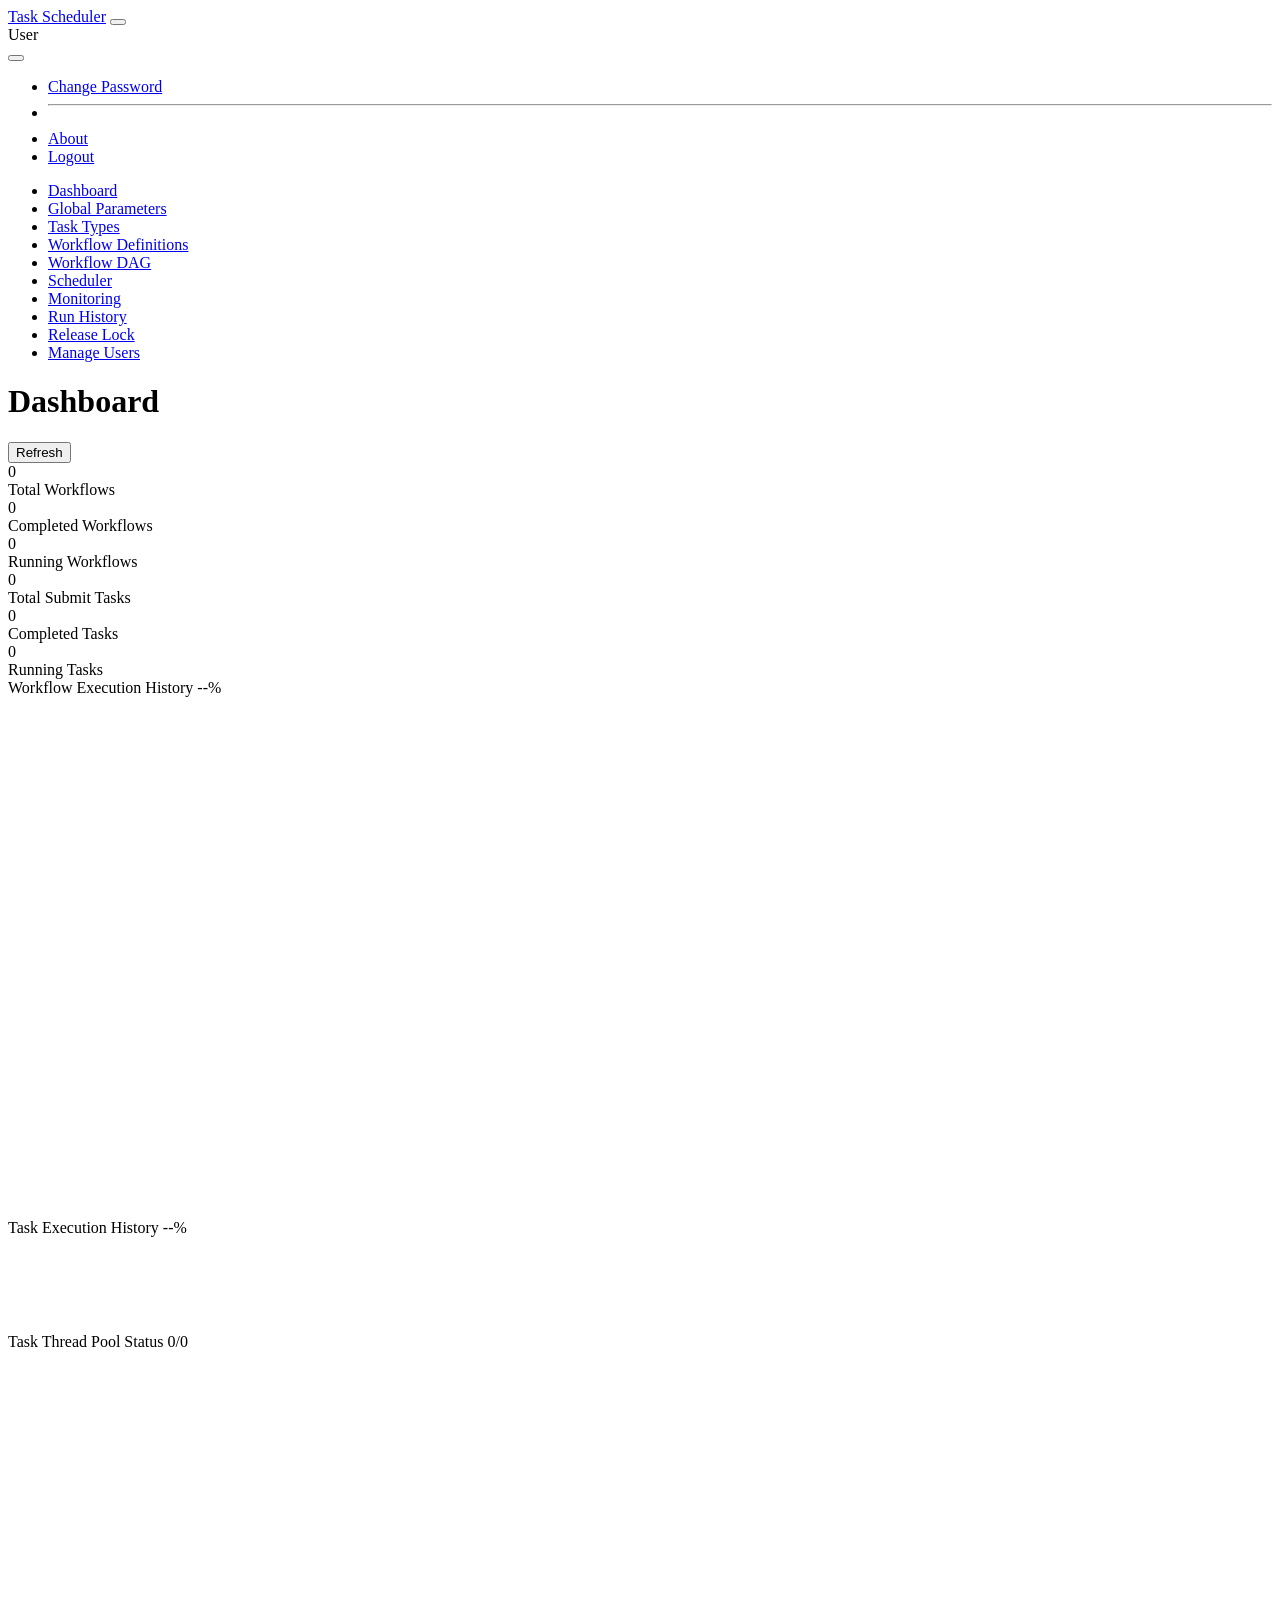
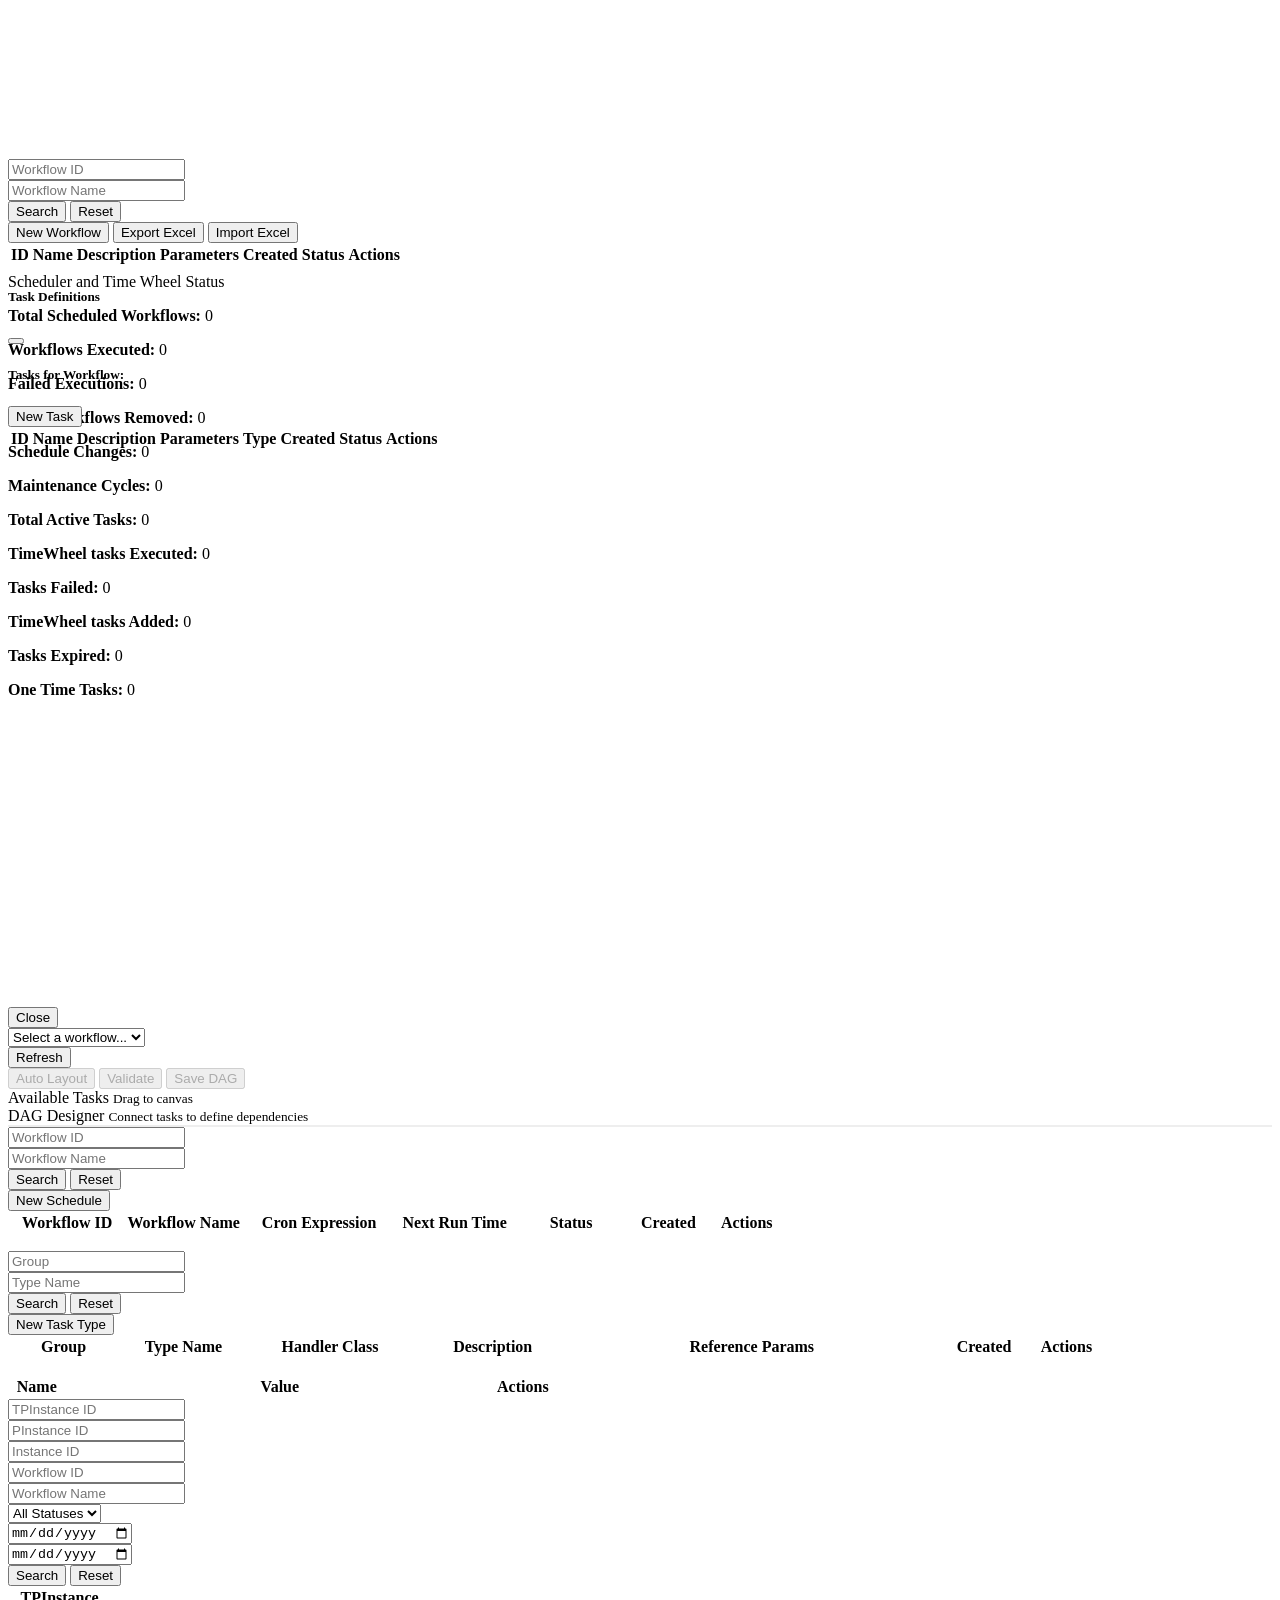
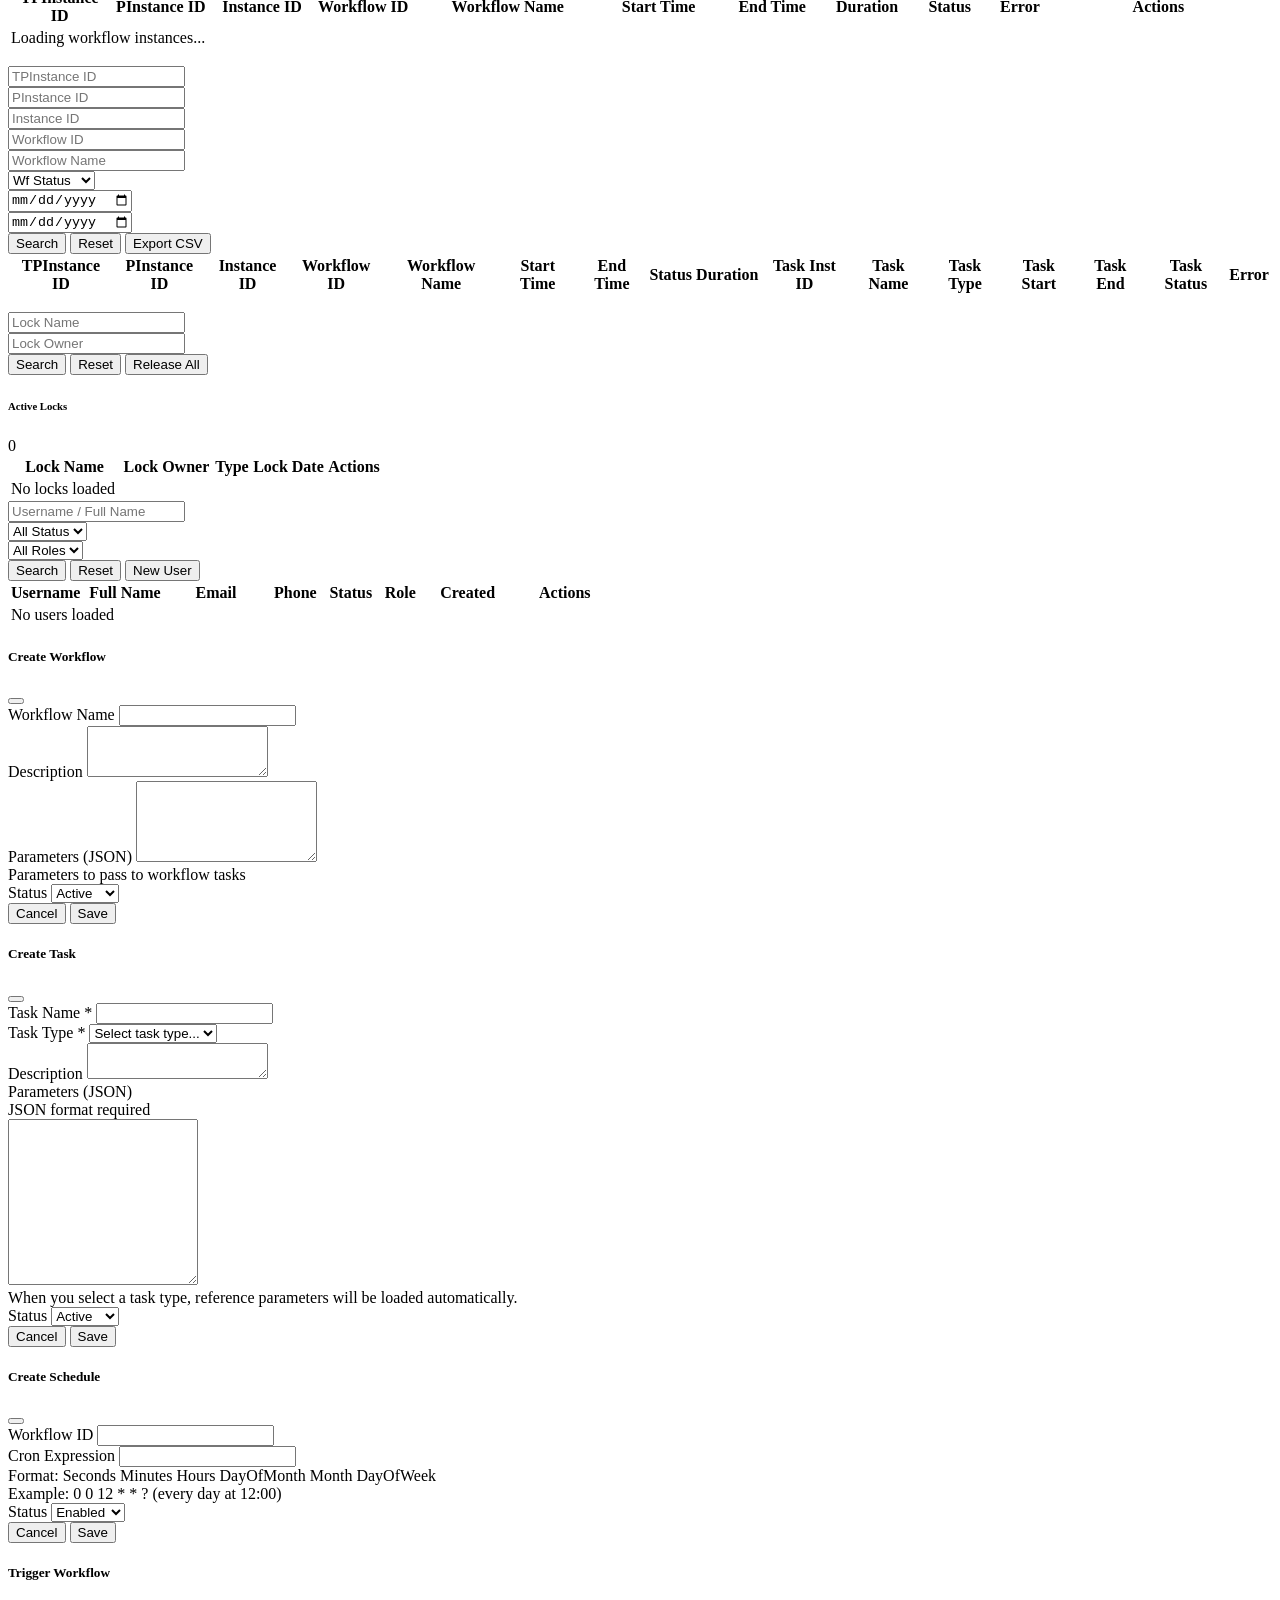
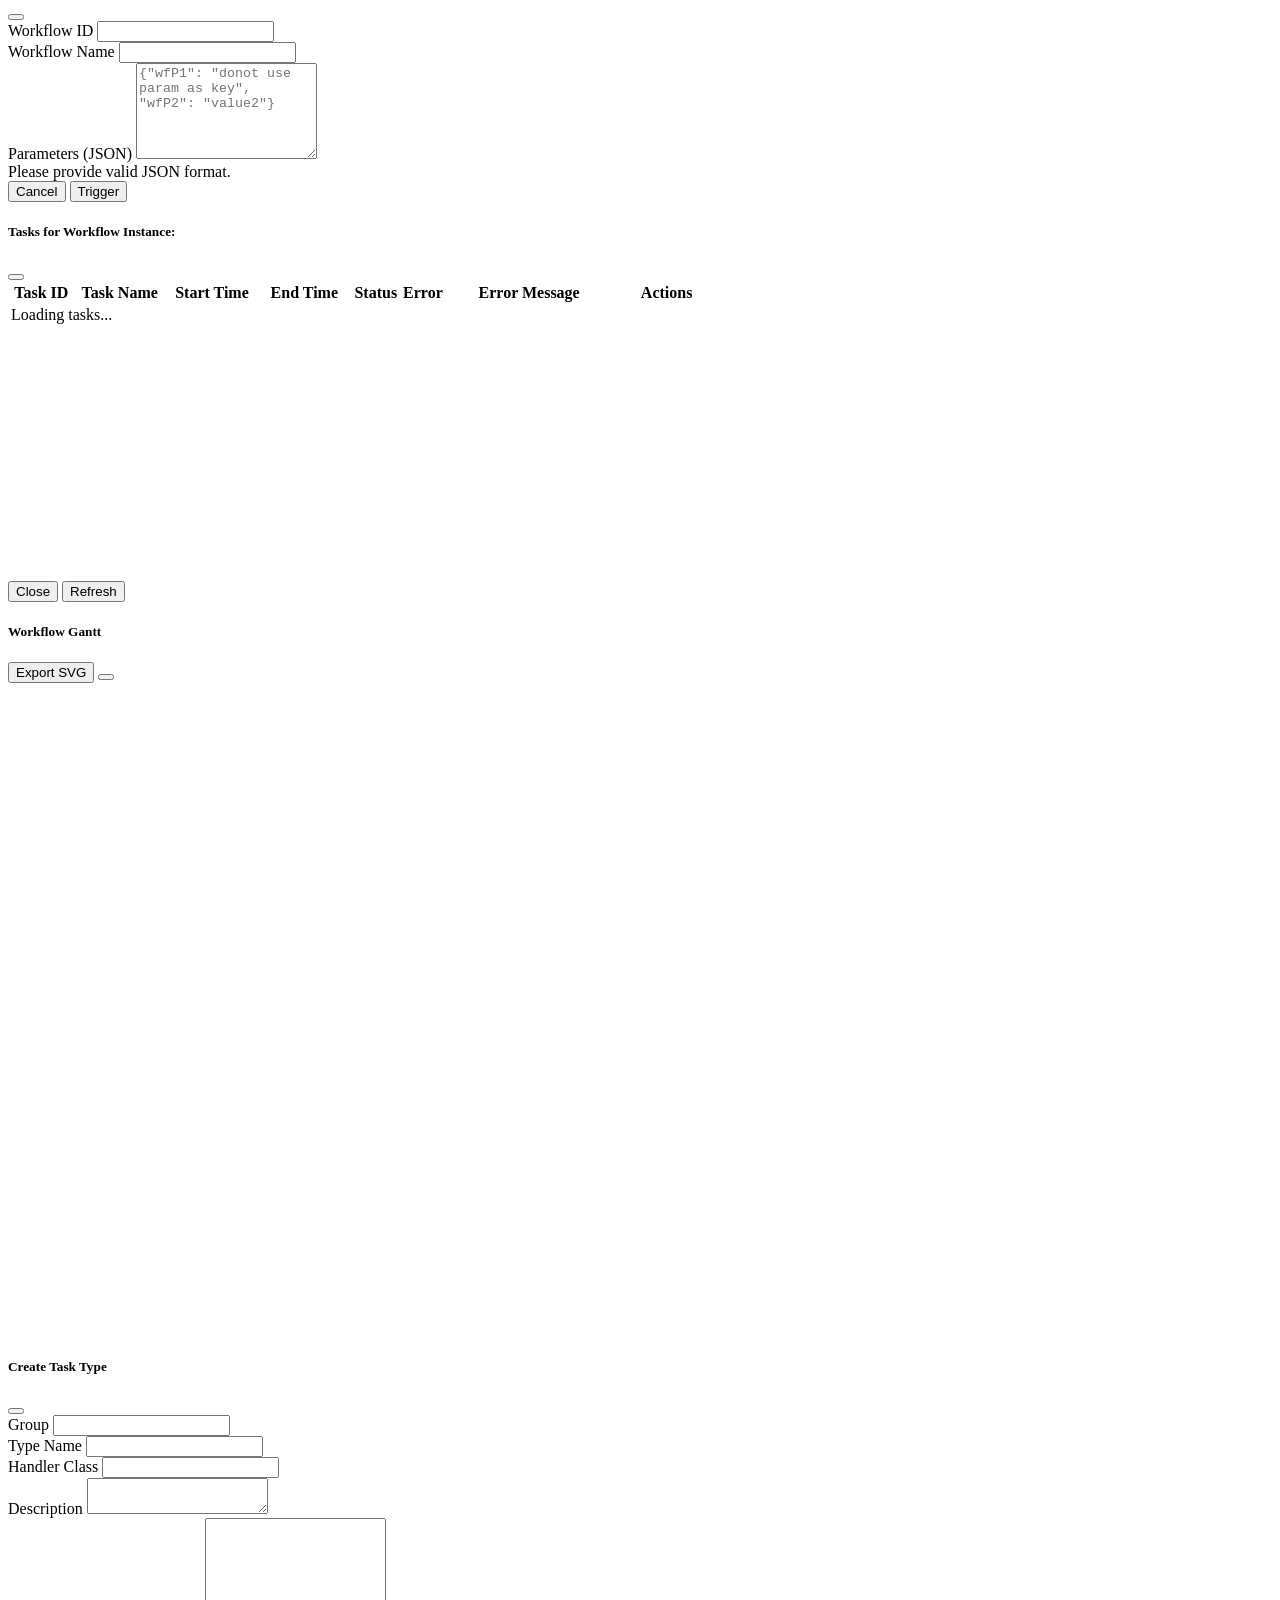
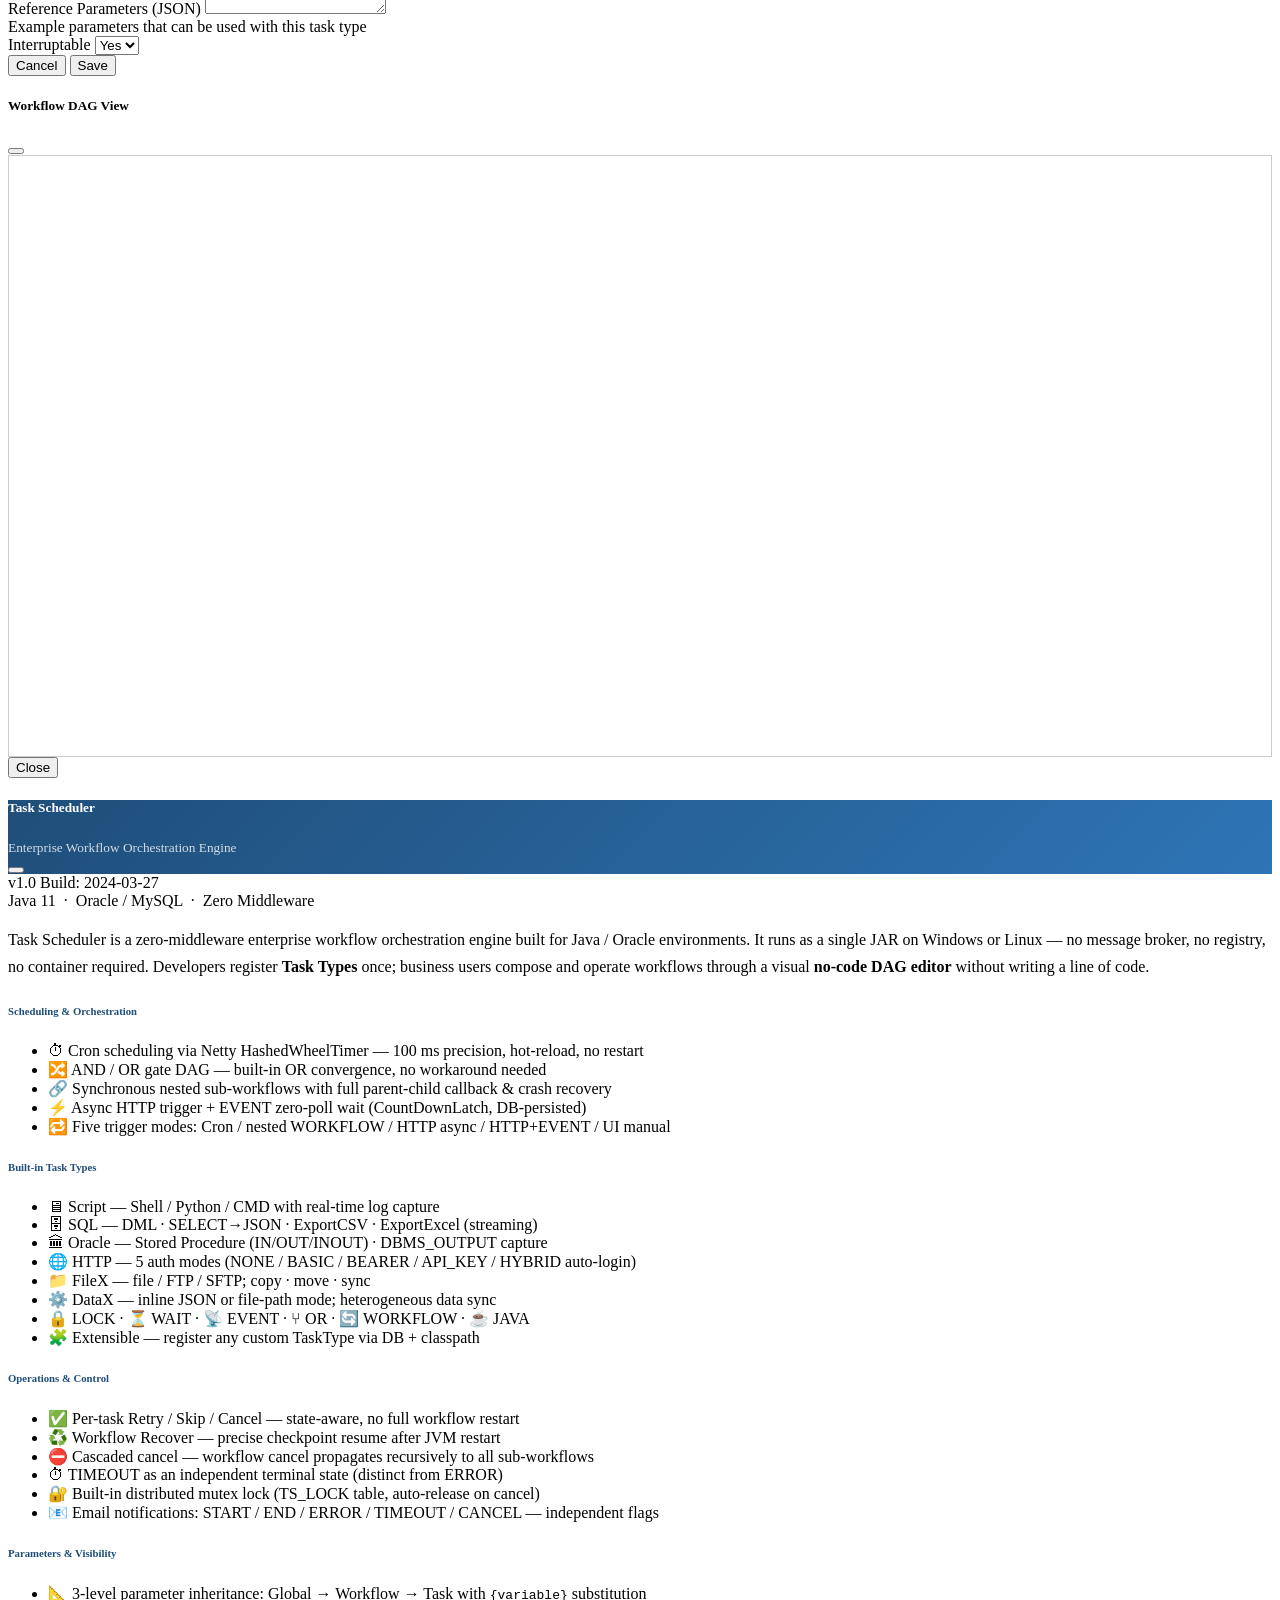
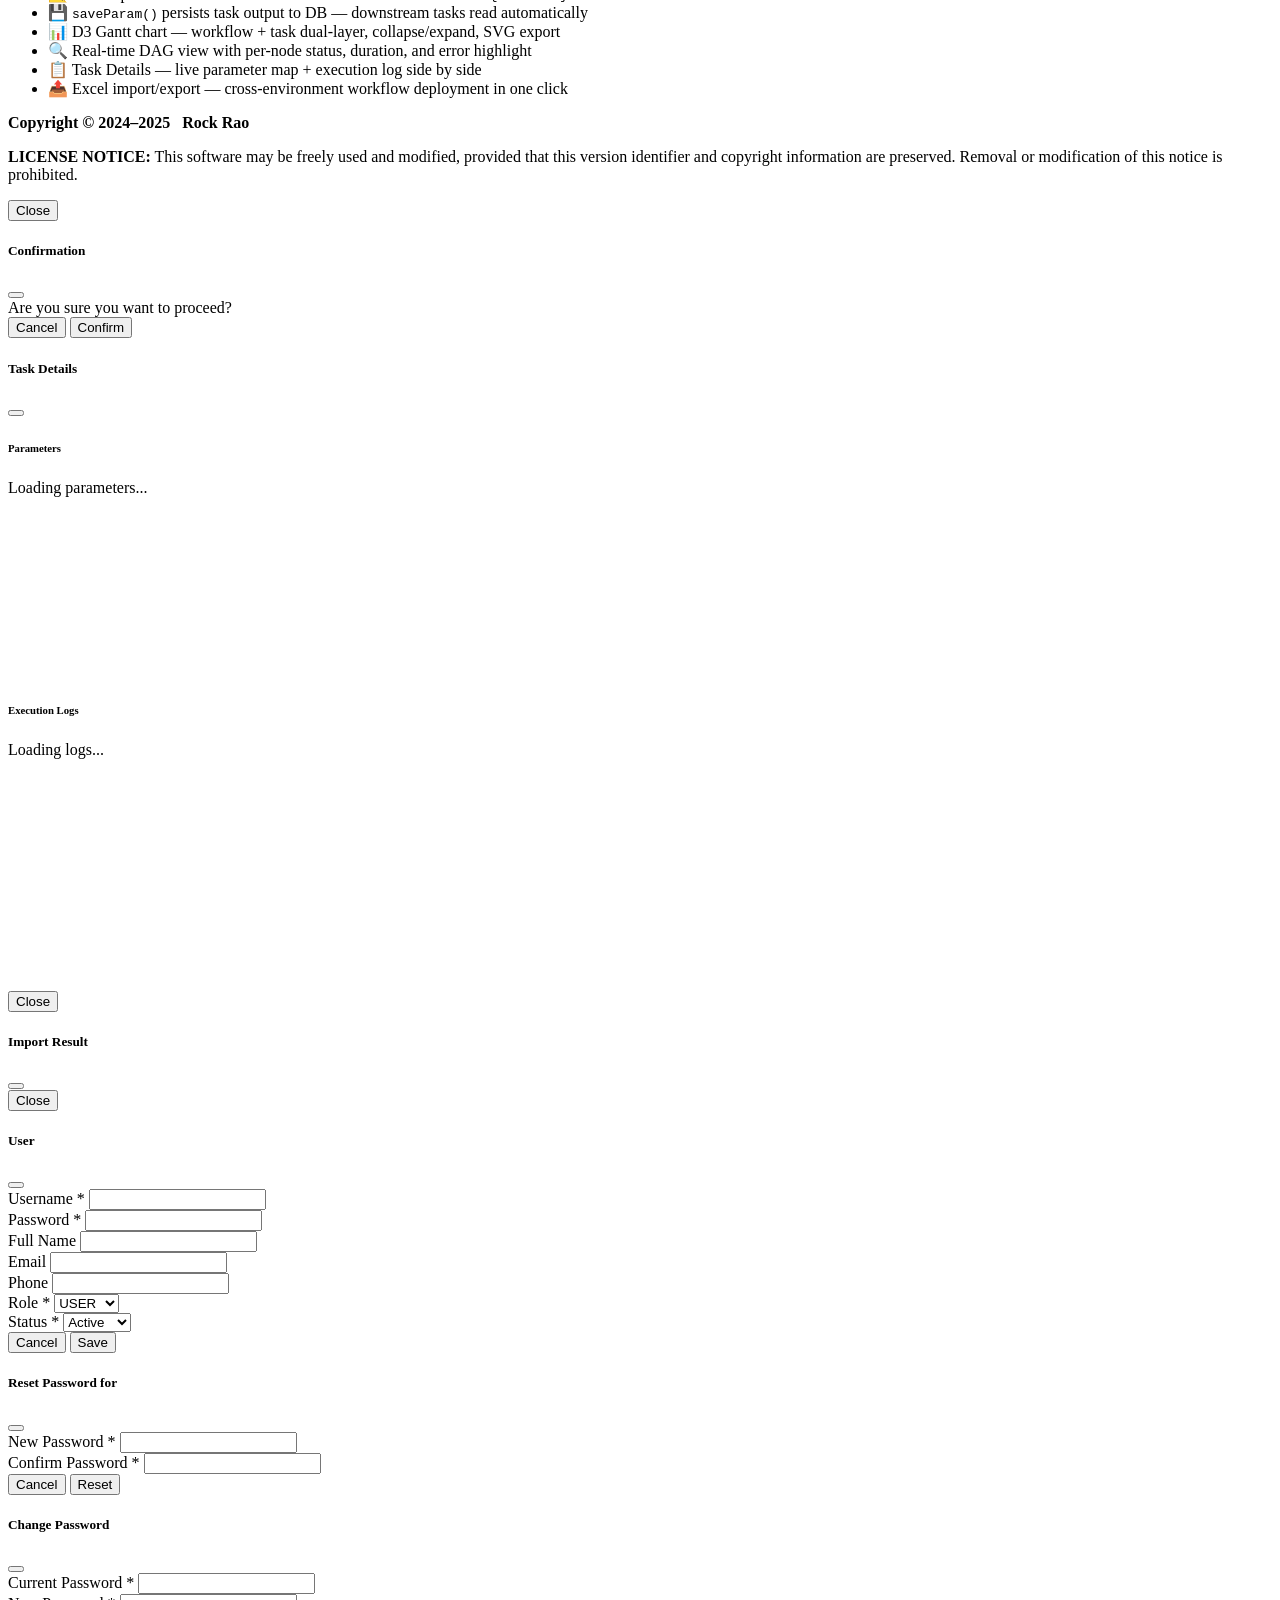
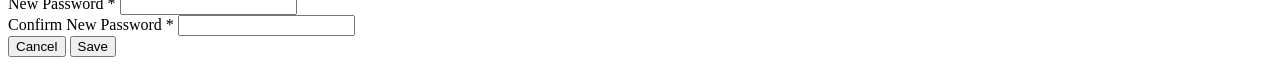
==== static/index.html @ b7dd2dd5 "Add files via upload" ====
<!DOCTYPE html>
<html lang="en">
<head>
    <meta charset="UTF-8">
    <meta name="viewport" content="width=device-width, initial-scale=1.0">
    <title>Task Scheduler</title>
    <link href="/css/bootstrap.min.css" rel="stylesheet">
    <link href="/css/dag.css" rel="stylesheet">
    <link href="/font/bootstrap-icons.css" rel="stylesheet">
    <link href="/css/app.css" rel="stylesheet">
</head>
<body>
    <header class="navbar navbar-dark sticky-top bg-dark flex-md-nowrap p-0 shadow">
        <a class="navbar-brand col-md-2 col-lg-2 me-0 px-3" href="#">Task Scheduler</a>
        <button class="navbar-toggler position-absolute d-md-none collapsed" type="button" data-bs-toggle="collapse" data-bs-target="#sidebarMenu" aria-controls="sidebarMenu" aria-expanded="false" aria-label="Toggle navigation">
            <span class="navbar-toggler-icon"></span>
        </button>
        <div class="user-info d-flex align-items-center">
            <i class="bi bi-person-circle me-2"></i>
            <span id="username-display">User</span>
        </div>
        <div class="dropdown">
            <button class="btn btn-dark dropdown-toggle" type="button" id="dropdownMenuButton" data-bs-toggle="dropdown" aria-expanded="false">
                <i class="bi bi-gear"></i>
            </button>
            <ul class="dropdown-menu dropdown-menu-end" aria-labelledby="dropdownMenuButton">
                <li><a class="dropdown-item" href="#" id="change-own-pwd-btn"><i class="bi bi-key me-1"></i>Change Password</a></li>
                <li><hr class="dropdown-divider"></li>
                <li><a class="dropdown-item" href="#" id="about-btn">About</a></li>
                <li><a class="dropdown-item" href="#" id="logout-btn">Logout</a></li>
            </ul>
        </div>
    </header>

    <div class="container-fluid">
        <div class="row">
            <nav id="sidebarMenu" class="col-md-2 col-lg-2 d-md-block sidebar collapse">
                <div class="position-sticky pt-3 sidebar-sticky">
                    <ul class="nav flex-column">
                        <li class="nav-item">
                            <a class="nav-link active" href="#dashboard" data-target="dashboard">
                                <i class="bi bi-speedometer2"></i>
                                Dashboard
                            </a>
                        </li>
                        <li class="nav-item">
                            <a class="nav-link" href="#global-params" data-target="global-params">
                                <i class="bi bi-sliders"></i>
                                Global Parameters
                            </a>
                        </li>
                        <li class="nav-item">
                            <a class="nav-link" href="#task-types" data-target="task-types">
                                <i class="bi bi-list-check"></i>
                                Task Types
                            </a>
                        </li>
                        <li class="nav-item">
                            <a class="nav-link" href="#workflow-def" data-target="workflow-def">
                                <i class="bi bi-diagram-3"></i>
                                Workflow Definitions
                            </a>
                        </li>
                        <li class="nav-item">
                            <a class="nav-link" href="#workflow-dag" data-target="workflow-dag">
                                <i class="bi bi-share"></i>
                                Workflow DAG
                            </a>
                        </li>
                        <li class="nav-item">
                            <a class="nav-link" href="#scheduler" data-target="scheduler">
                                <i class="bi bi-calendar-check"></i>
                                Scheduler
                            </a>
                        </li>
                        <li class="nav-item">
                            <a class="nav-link" href="#monitoring" data-target="monitoring">
                                <i class="bi bi-display"></i>
                                Monitoring
                            </a>
                        </li>
                        <li class="nav-item">
                            <a class="nav-link" href="#history" data-target="history">
                                <i class="bi bi-journal-text"></i>
                                Run History
                            </a>
                        </li>
                        <li class="nav-item">
                            <a class="nav-link" href="#locks" data-target="locks">
                                <i class="bi bi-unlock"></i>
                                Release Lock
                            </a>
                        </li>
                        <li class="nav-item">
                            <a class="nav-link" href="#manage-users" data-target="manage-users">
                                <i class="bi bi-people"></i>
                                Manage Users
                            </a>
                        </li>
                    </ul>
                </div>
            </nav>

            <main class="col-md-10 ms-sm-auto col-lg-10 px-md-4 main-content">
            
                <!-- Dashboard -->
                <div id="dashboard" class="content-area active">
                    <div class="d-flex justify-content-between flex-wrap flex-md-nowrap align-items-center pt-3 pb-2 mb-3 border-bottom">
                        <h1 class="h2">Dashboard</h1>
                        <div class="btn-toolbar mb-2 mb-md-0">
                            <button type="button" class="btn btn-sm btn-outline-secondary" id="refresh-dashboard">
                                <i class="bi bi-arrow-clockwise"></i> Refresh
                            </button>
                        </div>
                    </div>

                    <!-- 系统概览区域 -->
                    <div class="row">
                        <div class="col-md-2">
                            <div class="card stat-card">
                                <div class="number" id="total-workflows">0</div>
                                <div class="title">Total Workflows</div>
                            </div>
                        </div>
                        <div class="col-md-2">
                            <div class="card stat-card">
                                <div class="number" id="completed-workflows">0</div>
                                <div class="title">Completed Workflows</div>
                            </div>
                        </div>
                        <div class="col-md-2">
                            <div class="card stat-card">
                                <div class="number" id="running-workflows">0</div>
                                <div class="title">Running Workflows</div>
                            </div>
                        </div>
                        <div class="col-md-2">
                            <div class="card stat-card">
                                <div class="number" id="task-count">0</div>
                                <div class="title">Total Submit Tasks</div>
                            </div>
                        </div>
                        <div class="col-md-2">
                            <div class="card stat-card">
                                <div class="number" id="completed-task">0</div>
                                <div class="title">Completed Tasks</div>
                            </div>
                        </div>
                        <div class="col-md-2">
                            <div class="card stat-card">
                                <div class="number" id="running-tasks">0</div>
                                <div class="title">Running Tasks</div>
                            </div>
                        </div>
                    </div>

                    <div class="row">
						<!-- 左侧列: 工作流历史和线程池状态 -->
						<div class="col-md-6">
							<div class="d-flex flex-column" style="height: 540px;">
								<!-- Workflow history instance analysis 卡片 -->
								<div class="card fixed-height-card mb-3">
									<div class="card-header d-flex justify-content-between align-items-center">
										<span>Workflow Execution History</span>
										<span class="badge bg-info" id="workflow-history-badge">--%</span>
									</div>
									<div class="card-body p-0" style="height: calc(100% - 56px);">
										<canvas id="workflow-history-chart" style="width: 100%; height: 100%;"></canvas>
									</div>
								</div>
								<!-- Task Thread Pool Status 卡片（已修复） -->
								<div class="card fixed-height-card">
									<div class="card-header d-flex justify-content-between align-items-center">
										<span>Task Thread Pool Status</span>
										<span class="badge bg-primary" id="thread-pool-badge">0/0</span>
									</div>
									<div class="card-body p-0" style="height: calc(100% - 56px);">
										<canvas id="thread-pool-chart" style="width: 100%; height: 100%;"></canvas>
									</div>
								</div>
							</div>
						</div>

						<!-- 右侧列: 任务历史分析和调度器状态 -->
						<div class="col-md-6">
							<div class="d-flex flex-column" style="height: 540px;">
								<!-- Task history instance analysis 卡片 -->
								<div class="card fixed-height-card mb-3">
									<div class="card-header d-flex justify-content-between align-items-center">
										<span>Task Execution History</span>
										<span class="badge bg-info" id="task-history-badge">--%</span>
									</div>
									<div class="card-body p-0" style="height: calc(100% - 56px);">
										<canvas id="task-history-chart" style="width: 100%; height: 100%;"></canvas>
									</div>
								</div>
								<!-- Scheduler and Time Wheel Status 卡片 -->
								<div class="card fixed-height-card">
									<div class="card-header d-flex justify-content-between align-items-center">
										<span>Scheduler and Time Wheel Status</span>
										<span class="badge bg-primary" id="system-status-badge"></span>
									</div>
									<div class="card-body">
										<div class="row">
											<div class="col-md-6">
												<p class="mb-2"><strong>Total Scheduled Workflows:</strong> <span id="totalScheduledWorkflows">0</span></p>
												<p class="mb-2"><strong>Workflows Executed:</strong> <span id="workflowsExecuted">0</span></p>
												<p class="mb-2"><strong>Failed Executions:</strong> <span id="failedExecutions">0</span></p>
												<p class="mb-2"><strong>Stale Workflows Removed:</strong> <span id="staleWorkflowsRemoved">0</span></p>
												<p class="mb-2"><strong>Schedule Changes:</strong> <span id="scheduleChanges">0</span></p>
												<p class="mb-2"><strong>Maintenance Cycles:</strong> <span id="maintenanceCycles">0</span></p>
											</div>
											<div class="col-md-6">
												<p class="mb-2"><strong>Total Active Tasks:</strong> <span id="totalActiveTasks">0</span></p>
												<p class="mb-2"><strong>TimeWheel tasks Executed:</strong> <span id="tasksExecuted">0</span></p>
												<p class="mb-2"><strong>Tasks Failed:</strong> <span id="tasksFailed">0</span></p>
												<p class="mb-2"><strong>TimeWheel tasks Added:</strong> <span id="tasksAdded">0</span></p>
												<p class="mb-2"><strong>Tasks Expired:</strong> <span id="tasksExpired">0</span></p>
												<p class="mb-2"><strong>One Time Tasks:</strong> <span id="oneTimeTasks">0</span></p>
											</div>    
										</div>
									</div>
								</div>
							</div>
						</div>
					</div>
                </div>

                <!-- Workflow Definitions -->
				<div id="workflow-def" class="content-area">
					<!--div class="d-flex justify-content-between flex-wrap flex-md-nowrap align-items-center pt-3 pb-2 mb-3 border-bottom">
						<h1 class="h2">Workflow Definitions</h1>
					</div-->
					<div class="row mb-3">
						<div class="col-md-12">
							<div class="card">
								<div class="card-body">
									<div class="row g-2">
										<div class="col-md-2">
											<input type="text" class="form-control" id="workflow-id-search" placeholder="Workflow ID">
										</div>
										<div class="col-md-2">
											<input type="text" class="form-control" id="workflow-name-search" placeholder="Workflow Name">
										</div>
										<div class="col-md-8 d-flex align-items-center">
											<button class="btn btn-primary me-2" id="workflow-search-btn">Search</button>
											<button class="btn btn-outline-secondary" id="workflow-reset-btn">Reset</button>
											<div class="ms-auto d-flex gap-2">
												<button type="button" class="btn btn-sm btn-outline-primary" id="add-workflow-btn" data-admin-only>
													<i class="bi bi-plus"></i> New Workflow
												</button>
												<button type="button" class="btn btn-sm btn-outline-success" id="export-excel-btn">
													<i class="bi bi-file-earmark-arrow-down"></i> Export Excel
												</button>
												<button type="button" class="btn btn-sm btn-outline-warning" id="import-excel-btn" data-admin-only>
													<i class="bi bi-file-earmark-arrow-up"></i> Import Excel
												</button>
												<input type="file" id="import-excel-file" accept=".xlsx" style="display:none">
											</div>
										</div>
									</div>
								</div>
							</div>
						</div>
					</div>
					<div class="table-responsive">
						<table class="table table-striped table-sm" id="workflow-table">
							<thead>
								<tr>
									<th>
										<span class="th-content" data-column="WORKFLOW_ID">ID</span>
										<span class="sort-icon none" id="sort-WORKFLOW_ID"></span>
									</th>
									<th>
										<span class="th-content" data-column="WORKFLOW_NAME">Name</span>
										<span class="sort-icon none" id="sort-WORKFLOW_NAME"></span>
									</th>
									<th>Description</th>
									<th>Parameters</th>
									<th>
										<span class="th-content" data-column="CREATION_DATE">Created</span>
										<span class="sort-icon none" id="sort-CREATION_DATE"></span>
									</th>
									<th>
										<span class="th-content" data-column="ENABLE_FLAG">Status</span>
										<span class="sort-icon none" id="sort-ENABLE_FLAG"></span>
									</th>
									<th>Actions</th>
								</tr>
							</thead>
							<tbody>
								<!-- Workflow data will be loaded here -->
							</tbody>
						</table>
					</div>
					<nav aria-label="Workflow pagination">
						<ul class="pagination justify-content-center" id="workflow-pagination">
							<!-- Pagination will be generated here -->
						</ul>
					</nav>
				</div>

				<!-- Task Definition Modal -->
				<div class="modal fade" id="task-definition-modal" tabindex="-1" aria-labelledby="taskDefinitionModalLabel" aria-hidden="true">
					<div class="modal-dialog modal-xl">
						<div class="modal-content">
							<div class="modal-header">
								<h5 class="modal-title" id="taskDefinitionModalLabel">Task Definitions</h5>
								<button type="button" class="btn-close" data-bs-dismiss="modal" aria-label="Close"></button>
							</div>
							<div class="modal-body">
								<input type="hidden" id="current-workflow-id">
								<div class="d-flex justify-content-between mb-3">
									<h5 id="workflow-tasks-title">Tasks for Workflow: <span id="workflow-name-display"></span></h5>
									<button type="button" class="btn btn-sm btn-outline-primary" id="add-task-btn" data-admin-only>
										<i class="bi bi-plus"></i> New Task
									</button>
								</div>
								<div class="table-responsive" style="min-height: 580px; height: 580px; overflow-x: auto; overflow-y: auto;">
									<table class="table table-striped table-sm" id="task-table">
										<thead>
											<tr>
												<th>ID</th>
												<th>Name</th>
												<th>Description</th>
												<th>Parameters</th>
												<th>Type</th>
												<th>Created</th>
												<th>Status</th>
												<th>Actions</th>
											</tr>
										</thead>
										<tbody>
											<!-- Task data will be loaded here -->
										</tbody>
									</table>
								</div>
							</div>
							<div class="modal-footer">
								<button type="button" class="btn btn-secondary" data-bs-dismiss="modal">Close</button>
							</div>
						</div>
					</div>
				</div>

                <!-- Workflow DAG Editor -->
				<div id="workflow-dag" class="content-area">
					<!--div class="d-flex justify-content-between flex-wrap flex-md-nowrap align-items-center pt-3 pb-2 mb-3 border-bottom">
						<h1 class="h2" id="dag-workflow-title">Workflow DAG Editor</h1>
					</div-->
					<div class="row mb-2">
						<div class="col-md-2">
							<select class="form-select" id="workflow-selector">
								<option value="">Select a workflow...</option>
								<!-- Workflows will be loaded here -->
							</select>
						</div>
						<div class="col-md-2">
							<button type="button" class="btn btn-outline-secondary" id="refresh-workflow-dag">
								<i class="bi bi-arrow-clockwise"></i> Refresh
							</button>
						</div>
						<div class="col-md-8 text-end">
							<button class="btn btn-outline-secondary" id="dag-auto-layout-btn" disabled>Auto Layout</button>
							<button class="btn btn-outline-secondary" id="dag-validate-btn" disabled>Validate</button>
							<button class="btn btn-primary" id="dag-save-btn" data-admin-only disabled>Save DAG</button>
						</div>
					</div>
					<div class="row">
						<div class="col-md-2 task-sidebar">
							<!-- 将列宽从3减少到2 -->
							<div class="card">
								<div class="card-header d-flex justify-content-between align-items-center">
									<span>Available Tasks</span>
									<small class="text-muted">Drag to canvas</small>
								</div>
								<div class="card-body p-0" style="max-height: 600px; overflow-y: auto;">
									<div id="task-list" class="list-group list-group-flush">
										<!-- Task list will be loaded here -->
									</div>
								</div>
							</div>
						</div>
						<div class="col-md-10 canvas-container">
							<!-- 将列宽从9增加到10 -->
							<div class="card">
								<div class="card-header d-flex justify-content-between align-items-center">
									<span>DAG Designer</span>
									<small class="text-muted">Connect tasks to define dependencies</small>
								</div>
								<div class="card-body p-0" style="max-height: 600px; overflow-y: auto;">
									<div id="dag-canvas" style="position: relative; border: 1px solid #eee; background-color: #f8f9fa;overflow-x: auto;">
										<!-- 添加overflow-x: auto; 允许水平滚动 -->
										<!-- DAG drawing area -->
									</div>
								</div>
							</div>
						</div>
					</div>
				</div>

                <!-- Scheduler -->
				<div id="scheduler" class="content-area">
					<div class="row mb-3">
						<div class="col-md-12">
							<div class="card">
								<div class="card-body">
									<div class="row g-2">
										<div class="col-md-2">
											<input type="text" class="form-control" id="scheduler-workflow-id-search" placeholder="Workflow ID">
										</div>
										<div class="col-md-2">
											<input type="text" class="form-control" id="scheduler-workflow-name-search" placeholder="Workflow Name">
										</div>
										<div class="col-md-8 d-flex justify-content-between align-items-center">
											<div>
												<button class="btn btn-primary me-2" id="scheduler-search-btn">Search</button>
												<button class="btn btn-outline-secondary" id="scheduler-reset-btn">Reset</button>
											</div>
											<button type="button" class="btn btn-sm btn-outline-primary" id="add-scheduler-btn">
												<i class="bi bi-plus"></i> New Schedule
											</button>
										</div>
									</div>
								</div>
							</div>
						</div>	
					</div>	
					<div class="table-responsive">
						<table class="table table-striped table-sm" id="scheduler-table">
							<thead>
								<tr>
									<th style="width: 15%">
										<span class="th-content" data-column="WORKFLOW_ID">Workflow ID</span>
										<span class="sort-icon none" id="scheduler-sort-WORKFLOW_ID"></span>
									</th>
									<th style="width: 15%">
										<span class="th-content" data-column="WORKFLOW_NAME">Workflow Name</span>
										<span class="sort-icon none" id="scheduler-sort-WORKFLOW_NAME"></span>
									</th>
									<th style="width: 20%">Cron Expression</th>
									<th style="width: 15%">Next Run Time</th>
									<th style="width: 15%">
										<span class="th-content" data-column="ENABLE_FLAG">Status</span>
										<span class="sort-icon none" id="scheduler-sort-ENABLE_FLAG"></span>
									</th>
									<th style="width: 10%">
										<span class="th-content" data-column="CREATION_DATE">Created</span>
										<span class="sort-icon none" id="scheduler-sort-CREATION_DATE"></span>
									</th>
									<th style="width: 10%">Actions</th>
								</tr>
							</thead>
							<tbody>
								<!-- Scheduler data will be loaded here -->
							</tbody>
						</table>
					</div>
					<nav aria-label="Scheduler pagination">
						<ul class="pagination justify-content-center" id="scheduler-pagination">
							<!-- Pagination will be generated here -->
						</ul>
					</nav>
				</div>

                <!-- Task Types -->
                <div id="task-types" class="content-area">
					<!--div class="d-flex justify-content-between flex-wrap flex-md-nowrap align-items-center pt-3 pb-2 mb-3 border-bottom">
						<h1 class="h2">Task Types</h1>
					</div-->
					<div class="row mb-3">
						<div class="col-md-12">
							<div class="card">
								<div class="card-body">
									<div class="row g-2">
										<div class="col-md-2">
											<input type="text" class="form-control" id="tasktype-group-search" placeholder="Group">
										</div>
										<div class="col-md-2">
											<input type="text" class="form-control" id="tasktype-name-search" placeholder="Type Name">
										</div>
										<div class="col-md-8 d-flex justify-content-between align-items-center">
											<div>
												<button class="btn btn-primary me-2" id="tasktype-search-btn">Search</button>
												<button class="btn btn-outline-secondary" id="tasktype-reset-btn">Reset</button>
											</div>
											<button type="button" class="btn btn-sm btn-outline-primary" id="add-tasktype-btn" data-admin-only>
												<i class="bi bi-plus"></i> New Task Type
											</button>
										</div>
									</div>
								</div>
							</div>
						</div>	
					</div>	
					<div class="table-responsive">
						<table class="table table-striped table-sm" id="tasktype-table">
							<thead>
								<tr>
									<th style="width: 10%">
										<span class="th-content" data-column="TYPE_GROUP">Group</span>
										<span class="sort-icon none" id="sort-TYPE_GROUP"></span>
									</th>
									<th style="width: 12%">
										<span class="th-content" data-column="TYPE_NAME">Type Name</span>
										<span class="sort-icon none" id="sort-TYPE_NAME"></span>
									</th>
									<th style="width: 15%">
										<span class="th-content" data-column="CLASS_NAME">Handler Class</span>
										<span class="sort-icon none" id="sort-CLASS_NAME"></span>
									</th>
									<th style="width: 15%">
										<span class="th-content" data-column="TYPE_DESC">Description</span>
										<span class="sort-icon none" id="sort-TYPE_DESC"></span>
									</th>
									<th style="width: 33%">Reference Params</th>
									<th style="width: 10%">
										<span class="th-content" data-column="CREATION_DATE">Created</span>
										<span class="sort-icon none" id="sort-CREATION_DATE"></span>
									</th>
									<th style="width: 5%">Actions</th>
								</tr>
							</thead>
							<tbody>
								<!-- Task type data will be loaded here -->
							</tbody>
						</table>
					</div>
					<nav aria-label="Task Type pagination">
						<ul class="pagination justify-content-center" id="tasktype-pagination">
							<!-- Pagination will be generated here -->
						</ul>
					</nav>
				</div>

                <!-- Global Parameters -->
                <div id="global-params" class="content-area">
					<!--div class="d-flex justify-content-between flex-wrap flex-md-nowrap align-items-center pt-3 pb-2 mb-3 border-bottom">
						<h1 class="h2">Global Parameters</h1>
					</div-->
					<div class="card">
						<div class="card-body">
							<div class="table-responsive">
								<table class="table table-bordered table-hover" id="global-params-table">
									<thead>
										<tr>
											<th style="width: 10%">Name</th>
											<th style="width: 80%">Value</th>
											<th style="width: 10%">Actions</th>
										</tr>
									</thead>
									<tbody>
										<!-- Global parameters will be loaded here -->
									</tbody>
								</table>
							</div>
						</div>
					</div>
				</div>

                <!-- Monitoring -->
                <div id="monitoring" class="content-area">
					<div class="row mb-3">
						<div class="col-md-12">
							<div class="card">
								<div class="card-body">
									<div class="row g-2">
										<div class="col-md-1">
											<input type="text" class="form-control" id="monitor-tp-instance-id" placeholder="TPInstance ID">
										</div>
										<div class="col-md-1">
											<input type="text" class="form-control" id="monitor-parent-instance-id" placeholder="PInstance ID">
										</div>
										<div class="col-md-1">
											<input type="text" class="form-control" id="monitor-instance-id" placeholder="Instance ID">
										</div>
										<div class="col-md-1">
											<input type="text" class="form-control" id="monitor-workflow-id" placeholder="Workflow ID">
										</div>
										<div class="col-md-1">
											<input type="text" class="form-control" id="monitor-workflow-name" placeholder="Workflow Name">
										</div>
										<div class="col-md-1">
											<select class="form-select" id="monitor-status">
												<option value="">All Statuses</option>
												<option value="RUNNING">Running</option>
												<option value="COMPLETED">Completed</option>
												<option value="ERROR">Error</option>
												<option value="CANCELED">Cancelled</option>
												<option value="WAITING">Waiting</option>
											</select>
										</div>
										<div class="col-md-1">
											<input type="date" class="form-control" id="monitor-start-date">
										</div>
										<div class="col-md-1">
											<input type="date" class="form-control" id="monitor-end-date">
										</div>
										<div class="col-4">
											<button class="btn btn-primary me-2" id="monitor-search-btn">Search</button>
											<button class="btn btn-outline-secondary" id="monitor-reset-btn">Reset</button>
										</div>
									</div>
								</div>
							</div>
						</div>
					</div>
					<div class="table-responsive">
						<table class="table table-striped table-sm" id="monitor-table">
							<thead>
								<tr>
									<th width="8%">
										<span class="th-content" data-column="TPWF_INSTANCE_ID">TPInstance ID</span>
										<span class="sort-icon none" id="monitor-sort-TPWF_INSTANCE_ID"></span>
									</th>
									<th width="8%">
										<span class="th-content" data-column="PWF_INSTANCE_ID">PInstance ID</span>
										<span class="sort-icon none" id="monitor-sort-PWF_INSTANCE_ID"></span>
									</th>
									<th width="8%">
										<span class="th-content" data-column="WF_INSTANCE_ID">Instance ID</span>
										<span class="sort-icon none" id="monitor-sort-WF_INSTANCE_ID"></span>
									</th>
									<th width="8%">
										<span class="th-content" data-column="WORKFLOW_ID">Workflow ID</span>
										<span class="sort-icon none" id="monitor-sort-WORKFLOW_ID"></span>
									</th>
									<th width="15%">
										<span class="th-content" data-column="WORKFLOW_NAME">Workflow Name</span>
										<span class="sort-icon none" id="monitor-sort-WORKFLOW_NAME"></span>
									</th>
									<th width="9%">
										<span class="th-content" data-column="START_DATE">Start Time</span>
										<span class="sort-icon none" id="monitor-sort-START_DATE"></span>
									</th>
									<th width="9%">
										<span class="th-content" data-column="END_DATE">End Time</span>
										<span class="sort-icon none" id="monitor-sort-END_DATE"></span>
									</th>
									<th width="6%">Duration</th>
									<th width="7%">
										<span class="th-content" data-column="STATUS">Status</span>
										<span class="sort-icon none" id="monitor-sort-STATUS"></span>
									</th>
									<th width="4%">
										<span class="th-content" data-column="TASK_ERROR_FLAG">Error</span>
									</th>
									<th width="18%">Actions</th>
								</tr>
							</thead>
							<tbody>
								<!-- Workflow instances will be loaded here -->
								<tr>
									<td colspan="11" class="text-center">Loading workflow instances...</td>
								</tr>
							</tbody>
						</table>
					</div>
					<nav aria-label="Monitoring pagination">
						<ul class="pagination justify-content-center" id="monitor-pagination">
							<!-- Pagination will be generated here -->
						</ul>
					</nav>
				</div>

                <!-- Run History -->
				<div id="history" class="content-area">
					<!--div class="d-flex justify-content-between flex-wrap flex-md-nowrap align-items-center pt-3 pb-2 mb-3 border-bottom">
						<h1 class="h2">Run History</h1>
					</div-->
					<div class="row mb-3">
						<div class="col-md-12">
							<div class="card">
								<div class="card-body">
									<div class="row g-2">
										<div class="col-md-1">
											<input type="text" class="form-control" id="history-tp-instance-id" placeholder="TPInstance ID">
										</div>
										<div class="col-md-1">
											<input type="text" class="form-control" id="history-parent-instance-id" placeholder="PInstance ID">
										</div>
										<div class="col-md-1">
											<input type="text" class="form-control" id="history-instance-id" placeholder="Instance ID">
										</div>
										<div class="col-md-1">
											<input type="text" class="form-control" id="history-workflow-id" placeholder="Workflow ID">
										</div>
										<div class="col-md-1">
											<input type="text" class="form-control" id="history-workflow-name" placeholder="Workflow Name">
										</div>
										<div class="col-md-1">
											<select class="form-select" id="history-status">
												<option value="">Wf Status</option>
												<option value="COMPLETED">Completed</option>
												<option value="RUNNING">Running</option>
												<option value="ERROR">Error</option>
												<option value="CANCELED">Cancelled</option>
												<option value="WAITING">Waiting</option>
											</select>
										</div>
										<div class="col-md-1">
											<input type="date" class="form-control" id="history-start-date">
										</div>
										<div class="col-md-1">
											<input type="date" class="form-control" id="history-end-date">
										</div>
										<div class="col-md-4">
											<button class="btn btn-primary me-2" id="history-search-btn">Search</button>
											<button class="btn btn-outline-secondary me-2" id="history-reset-btn">Reset</button>
											<button class="btn btn-outline-success" id="history-export-btn">
												<i class="bi bi-file-earmark-excel"></i> Export CSV
											</button>
										</div>
									</div>
								</div>
							</div>
						</div>
					</div>
					<div class="table-responsive">
						<table class="table table-striped table-sm" id="history-table">
							<thead>
								<tr>
									<th>TPInstance ID</th>
									<th>PInstance ID</th>
									<th>Instance ID</th>
									<th>Workflow ID</th>
									<th>Workflow Name</th>
									<th>Start Time</th>
									<th>End Time</th>
									<th>Status</th>
									<th>Duration</th>
									<th>Task Inst ID</th>
									<th>Task Name</th>
									<th>Task Type</th>
									<th>Task Start</th>
									<th>Task End</th>
									<th>Task Status</th>
									<th>Error</th>
								</tr>
							</thead>
							<tbody>
								<!-- History data will be loaded here -->
							</tbody>
						</table>
					</div>
					<nav aria-label="History pagination">
						<ul class="pagination justify-content-center" id="history-pagination">
							<!-- Pagination will be generated here -->
						</ul>
					</nav>
				</div>
				<div id="locks" class="content-area">
					<div class="row mb-3">
						<div class="col-md-12">
							<div class="card">
								<div class="card-body">
									<div class="row g-2 align-items-center">
										<div class="col-md-2">
											<input type="text" class="form-control" id="lock-name-search" placeholder="Lock Name">
										</div>
										<div class="col-md-2">
											<input type="text" class="form-control" id="lock-owner-search" placeholder="Lock Owner">
										</div>
										<div class="col-md-8 d-flex align-items-center">
											<button class="btn btn-primary me-2" id="lock-search-btn">
												<i class="bi bi-search"></i> Search
											</button>
											<button class="btn btn-outline-secondary me-2" id="lock-reset-btn">Reset</button>
											<button class="btn btn-outline-danger ms-auto" id="lock-release-all-btn"
												title="Release all locks. If Lock Owner is filled, releases only that owner&#39;s locks.">
												<i class="bi bi-unlock-fill"></i> Release All
											</button>
										</div>
									</div>
								</div>
							</div>
						</div>
					</div>
					<div class="d-flex align-items-center mb-2">
						<h6 class="mb-0 me-2 text-muted">Active Locks</h6>
						<span class="badge bg-secondary" id="lock-count-badge">0</span>
					</div>
					<div class="table-responsive">
						<table class="table table-striped table-sm" id="lock-table">
							<thead>
								<tr>
									<th width="30%">Lock Name</th>
									<th width="25%">Lock Owner</th>
									<th width="10%">Type</th>
									<th width="20%">Lock Date</th>
									<th width="15%">Actions</th>
								</tr>
							</thead>
							<tbody>
								<tr>
									<td colspan="5" class="text-center text-muted">No locks loaded</td>
								</tr>
							</tbody>
						</table>
					</div>
				</div>

				<!-- Manage Users -->
				<div id="manage-users" class="content-area">
					<div class="row mb-3">
						<div class="col-md-12">
							<div class="card">
								<div class="card-body">
									<div class="row g-2 align-items-center">
										<div class="col-md-2">
											<input type="text" class="form-control" id="users-search-username" placeholder="Username / Full Name">
										</div>
										<div class="col-md-1">
											<select class="form-select" id="users-search-status">
												<option value="">All Status</option>
												<option value="A">Active</option>
												<option value="I">Inactive</option>
											</select>
										</div>
										<div class="col-md-1">
											<select class="form-select" id="users-search-role">
												<option value="">All Roles</option>
												<option value="ADMIN">ADMIN</option>
												<option value="USER">USER</option>
											</select>
										</div>
										<div class="col-md-8 d-flex align-items-center">
											<button class="btn btn-primary me-2" id="users-search-btn">Search</button>
											<button class="btn btn-outline-secondary me-2" id="users-reset-btn">Reset</button>
											<button class="btn btn-sm btn-outline-primary ms-auto" id="add-user-btn" data-admin-only>
												<i class="bi bi-person-plus"></i> New User
											</button>
										</div>
									</div>
								</div>
							</div>
						</div>
					</div>
					<div class="table-responsive">
						<table class="table table-striped table-sm" id="users-table">
							<thead>
								<tr>
									<th width="12%">Username</th>
									<th width="14%">Full Name</th>
									<th width="16%">Email</th>
									<th width="10%">Phone</th>
									<th width="8%">Status</th>
									<th width="8%">Role</th>
									<th width="14%">Created</th>
									<th width="18%">Actions</th>
								</tr>
							</thead>
							<tbody>
								<tr><td colspan="8" class="text-center text-muted">No users loaded</td></tr>
							</tbody>
						</table>
					</div>
				</div>

    <!-- Workflow Form Modal -->
	<div class="modal fade" id="workflow-form-modal" tabindex="-1" aria-labelledby="workflowFormModalLabel" aria-hidden="true">
		<div class="modal-dialog">
			<div class="modal-content">
				<div class="modal-header">
					<h5 class="modal-title" id="workflowFormModalLabel">Create Workflow</h5>
					<button type="button" class="btn-close" data-bs-dismiss="modal" aria-label="Close"></button>
				</div>
				<div class="modal-body">
					<form id="workflow-form">
						<input type="hidden" id="workflow-id">
						<div class="mb-3">
							<label for="workflow-name" class="form-label">Workflow Name</label>
							<input type="text" class="form-control" id="workflow-name" required>
						</div>
						<div class="mb-3">
							<label for="workflow-description" class="form-label">Description</label>
							<textarea class="form-control" id="workflow-description" rows="3"></textarea>
						</div>
						<div class="mb-3">
							<label for="workflow-parameters" class="form-label">Parameters (JSON)</label>
							<textarea class="form-control json-editor" id="workflow-parameters" rows="5"></textarea>
							<div class="form-text">Parameters to pass to workflow tasks</div>
						</div>
						<div class="mb-3">
							<label for="workflow-status" class="form-label">Status</label>
							<select class="form-select" id="workflow-status">
								<option value="Y">Active</option>
								<option value="N">Inactive</option>
							</select>
						</div>
					</form>
				</div>
				<div class="modal-footer">
					<button type="button" class="btn btn-secondary" data-bs-dismiss="modal">Cancel</button>
					<button type="button" class="btn btn-primary" id="save-workflow-btn" data-admin-only>Save</button>
				</div>
			</div>
		</div>
	</div>

	<!-- Task Form Modal -->
	<div class="modal fade" id="task-form-modal" tabindex="-1" aria-labelledby="taskFormModalLabel" aria-hidden="true">
	  <div class="modal-dialog modal-lg">
		<div class="modal-content">
		  <div class="modal-header">
			<h5 class="modal-title" id="taskFormModalLabel">Create Task</h5>
			<button type="button" class="btn-close" data-bs-dismiss="modal" aria-label="Close"></button>
		  </div>
		  <div class="modal-body">
			<form id="task-form">
			  <input type="hidden" id="task-id">
			  <input type="hidden" id="task-workflow-id">
			  
			  <div class="row mb-3">
				<div class="col-md-6">
				  <label for="task-name" class="form-label">Task Name <span class="text-danger">*</span></label>
				  <input type="text" class="form-control" id="task-name" required>
				</div>
				
				<div class="col-md-6">
				  <label for="task-type" class="form-label">Task Type <span class="text-danger">*</span></label>
				  <select class="form-select" id="task-type" required>
					<option value="">Select task type...</option>
				  </select>
				  <!-- Task type description will be inserted here dynamically -->
				</div>
			  </div>
			  
			  <div class="mb-3">
				<label for="task-description" class="form-label">Description</label>
				<textarea class="form-control" id="task-description" rows="2"></textarea>
			  </div>
			  
			  <div class="mb-3">
				<div class="d-flex justify-content-between align-items-center">
				  <label for="task-parameters" class="form-label">Parameters (JSON)</label>
				  <div class="form-text small">JSON format required</div>
				</div>
				<textarea class="form-control font-monospace" id="task-parameters" rows="10" 
						  style="font-size: 0.875rem;"></textarea>
				<div id="param-help" class="form-text small mt-1">
				  When you select a task type, reference parameters will be loaded automatically.
				</div>
			  </div>
			  
			  <div class="mb-3">
				<label for="task-status" class="form-label">Status</label>
				<select class="form-select" id="task-status">
				  <option value="Y">Active</option>
				  <option value="N">Inactive</option>
				</select>
			  </div>
			</form>
		  </div>
		  <div class="modal-footer">
			<button type="button" class="btn btn-secondary" data-bs-dismiss="modal">Cancel</button>
			<button type="button" class="btn btn-primary" id="save-task-btn" data-admin-only>Save</button>
		  </div>
		</div>
	  </div>
	</div>

    <!-- Schedule Form Modal -->
    <div class="modal fade" id="scheduler-form-modal" tabindex="-1" aria-labelledby="schedulerFormModalLabel" aria-hidden="true">
		<div class="modal-dialog">
			<div class="modal-content">
				<div class="modal-header">
					<h5 class="modal-title" id="schedulerFormModalLabel">Create Schedule</h5>
					<button type="button" class="btn-close" data-bs-dismiss="modal" aria-label="Close"></button>
				</div>
				<div class="modal-body">
					<form id="scheduler-form">
						<input type="hidden" id="scheduler-id">
						<div class="mb-3">
							<label for="scheduler-workflow-id" class="form-label">Workflow ID</label>
							<input type="text" class="form-control" id="scheduler-workflow-id" required>
						</div>
						<div class="mb-3">
							<label for="scheduler-cron-expression" class="form-label">Cron Expression</label>
							<input type="text" class="form-control" id="scheduler-cron-expression" required>
							<div class="form-text">Format: Seconds Minutes Hours DayOfMonth Month DayOfWeek</div>
							<div class="form-text">Example: 0 0 12 * * ? (every day at 12:00)</div>
						</div>
						<div class="mb-3">
							<label for="scheduler-enable-flag" class="form-label">Status</label>
							<select class="form-select" id="scheduler-enable-flag">
								<option value="true">Enabled</option>
								<option value="false">Disabled</option>
							</select>
						</div>
					</form>
				</div>
				<div class="modal-footer">
					<button type="button" class="btn btn-secondary" data-bs-dismiss="modal">Cancel</button>
					<button type="button" class="btn btn-primary" id="save-scheduler-btn">Save</button>
				</div>
			</div>
		</div>
	</div>
	
	<!-- Workflow Trigger Modal -->
	<div class="modal fade" id="workflow-trigger-modal" tabindex="-1" aria-labelledby="workflowTriggerModalLabel" aria-hidden="true">
		<div class="modal-dialog">
			<div class="modal-content">
				<div class="modal-header">
					<h5 class="modal-title" id="workflowTriggerModalLabel">Trigger Workflow</h5>
					<button type="button" class="btn-close" data-bs-dismiss="modal" aria-label="Close"></button>
				</div>
				<div class="modal-body">
					<form id="workflow-trigger-form">
						<div class="mb-3">
							<label for="trigger-workflow-id" class="form-label">Workflow ID</label>
							<input type="text" class="form-control" id="trigger-workflow-id" readonly>
						</div>
						<div class="mb-3">
							<label for="trigger-workflow-name" class="form-label">Workflow Name</label>
							<input type="text" class="form-control" id="trigger-workflow-name" readonly>
						</div>
						<div class="mb-3">
							<label for="trigger-parameters" class="form-label">Parameters (JSON)</label>
							<textarea class="form-control" id="trigger-parameters" rows="6" placeholder='{"wfP1": "donot use param as key", "wfP2": "value2"}'></textarea>
							<div class="invalid-feedback">
								Please provide valid JSON format.
							</div>
						</div>
					</form>
				</div>
				<div class="modal-footer">
					<button type="button" class="btn btn-secondary" data-bs-dismiss="modal">Cancel</button>
					<button type="button" class="btn btn-primary" id="trigger-workflow-btn">Trigger</button>
				</div>
			</div>
		</div>
	</div>
	
	<!-- Monitor Tasks Modal -->
	<div class="modal fade" id="monitor-tasks-modal" tabindex="-1" aria-labelledby="monitorTasksModalLabel" aria-hidden="true">
		<div class="modal-dialog modal-xl">
			<div class="modal-content">
				<div class="modal-header">
					<h5 class="modal-title" id="monitorTasksModalLabel">Tasks for Workflow Instance: <span id="monitor-instance-id-display"></span></h5>
					<button type="button" class="btn-close" data-bs-dismiss="modal" aria-label="Close"></button>
				</div>
				<div class="modal-body">
					<input type="hidden" id="monitor-current-instance-id">
					<input type="hidden" id="monitor-current-wf-status">
					<div class="table-responsive" style="min-height: 300px; max-height: 500px; overflow-y: auto;">
						<table class="table table-striped table-sm" id="monitor-tasks-table">
							<thead>
								<tr>
									<th width="9%">Task ID</th>
									<th width="13%">Task Name</th>
									<th width="13%">Start Time</th>
									<th width="13%">End Time</th>
									<th width="7%">Status</th>
									<th width="6%">Error</th>
									<th width="24%">Error Message</th>
									<th width="15%">Actions</th>
								</tr>
							</thead>
							<tbody>
								<!-- Task data will be loaded here -->
								<tr>
									<td colspan="8" class="text-center">Loading tasks...</td>
								</tr>
							</tbody>
						</table>
					</div>
				</div>
				<div class="modal-footer">
					<button type="button" class="btn btn-secondary" data-bs-dismiss="modal">Close</button>
					<button type="button" class="btn btn-primary" id="monitor-refresh-tasks-btn">
						<i class="bi bi-arrow-clockwise"></i> Refresh
					</button>
				</div>
			</div>
		</div>
	</div>
	
	<!-- Gantt Modal -->
	<div class="modal fade" id="gantt-modal" tabindex="-1" aria-labelledby="ganttModalLabel" aria-hidden="true">
		<div class="modal-dialog modal-xl">
			<div class="modal-content">
				<div class="modal-header">
					<h5 class="modal-title" id="gantt-modal-title">Workflow Gantt</h5>
					<div class="d-flex gap-2">
						<button type="button" class="btn btn-sm btn-outline-secondary" id="export-gantt-svg-btn">
							<i class="bi bi-download"></i> Export SVG
						</button>
						<button type="button" class="btn-close" data-bs-dismiss="modal" aria-label="Close"></button>
					</div>
				</div>
				<div class="modal-body" style="height:70vh; overflow-y:auto; padding:0.75rem;">
					<div id="gantt-svg-wrap" style="overflow-x:auto;"></div>
					<div id="gantt-legend-wrap"></div>
				</div>
				<!-- 可选的 footer，根据需要取消注释 -->
				<!-- <div class="modal-footer">
					<button type="button" class="btn btn-secondary" data-bs-dismiss="modal">Close</button>
				</div> -->
			</div>
		</div>
	</div>
	
	<!-- Task Type Form Modal -->
	<div class="modal fade" id="tasktype-form-modal" tabindex="-1" aria-labelledby="tasktypeFormModalLabel" aria-hidden="true">
		<div class="modal-dialog">
			<div class="modal-content">
				<div class="modal-header">
					<h5 class="modal-title" id="tasktypeFormModalLabel">Create Task Type</h5>
					<button type="button" class="btn-close" data-bs-dismiss="modal" aria-label="Close"></button>
				</div>
				<div class="modal-body">
					<form id="tasktype-form">
						<input type="hidden" id="tasktype-id">
						<div class="row">
							<div class="col-md-6">
								<div class="mb-3">
									<label for="tasktype-group" class="form-label">Group</label>
									<input type="text" class="form-control" id="tasktype-group" required>
								</div>
							</div>
							<div class="col-md-6">
								<div class="mb-3">
									<label for="tasktype-name" class="form-label">Type Name</label>
									<input type="text" class="form-control" id="tasktype-name" required>
								</div>
							</div>
						</div>
						<div class="mb-3">
							<label for="tasktype-class" class="form-label">Handler Class</label>
							<input type="text" class="form-control" id="tasktype-class" required>
						</div>
						<div class="mb-3">
							<label for="tasktype-description" class="form-label">Description</label>
							<textarea class="form-control" id="tasktype-description" rows="2"></textarea>
						</div>
						<div class="mb-3">
							<label for="tasktype-params" class="form-label">Reference Parameters (JSON)</label>
							<textarea class="form-control" id="tasktype-params" rows="6"></textarea>
							<div class="form-text">Example parameters that can be used with this task type</div>
						</div>
						<div class="mb-3">
							<label for="tasktype-interruptable" class="form-label">Interruptable</label>
							<select class="form-select" id="tasktype-interruptable">
								<option value="Y">Yes</option>
								<option value="N">No</option>
							</select>
						</div>
					</form>
				</div>
				<div class="modal-footer">
					<button type="button" class="btn btn-secondary" data-bs-dismiss="modal">Cancel</button>
					<button type="button" class="btn btn-primary" id="save-tasktype-btn" data-admin-only>Save</button>
				</div>
			</div>
		</div>
	</div>

    <!-- DAG View Modal -->
    <div class="modal fade" id="dag-view-modal" tabindex="-1" aria-labelledby="dagViewModalLabel" aria-hidden="true">
        <div class="modal-dialog modal-xl">
            <div class="modal-content">
                <div class="modal-header">
                    <h5 class="modal-title" id="dagViewModalLabel">Workflow DAG View</h5>
                    <button type="button" class="btn-close" data-bs-dismiss="modal" aria-label="Close"></button>
                </div>
                <div class="modal-body">
                    <div id="dag-view-canvas" style="height: 600px; border: 1px solid #ccc;">
                        <!-- DAG view will be rendered here -->
                    </div>
                </div>
                <div class="modal-footer">
                    <button type="button" class="btn btn-secondary" data-bs-dismiss="modal">Close</button>
                </div>
            </div>
        </div>
    </div>
	
	<!-- About Modal -->
	<div class="modal fade custom-width-modal" id="about-modal" tabindex="-1" aria-labelledby="aboutModalLabel" aria-hidden="true">
		<div class="modal-dialog modal-lg">
			<div class="modal-content">
				<div class="modal-header" style="background: linear-gradient(135deg, #1F4E79 0%, #2E75B6 100%); color: white;">
					<div>
						<h5 class="modal-title fw-bold fs-5" id="aboutModalLabel">Task Scheduler</h5>
						<small style="opacity: 0.8;">Enterprise Workflow Orchestration Engine</small>
					</div>
					<button type="button" class="btn-close btn-close-white" data-bs-dismiss="modal" aria-label="Close"></button>
				</div>

				<div class="modal-body p-4">

					<!-- Version bar -->
					<div class="d-flex align-items-center justify-content-between mb-4 pb-3 border-bottom">
						<div>
							<span class="badge bg-primary me-2">v1.0</span>
							<span class="text-muted small">Build: 2024-03-27</span>
						</div>
						<div class="text-muted small">
							Java 11 &nbsp;·&nbsp; Oracle / MySQL &nbsp;·&nbsp; Zero Middleware
						</div>
					</div>

					<!-- Overview -->
					<p class="mb-4" style="line-height: 1.7;">
						Task Scheduler is a zero-middleware enterprise workflow orchestration engine built for
						Java / Oracle environments. It runs as a single JAR on Windows or Linux — no message
						broker, no registry, no container required. Developers register
						<strong>Task Types</strong> once; business users compose and operate workflows
						through a visual <strong>no-code DAG editor</strong> without writing a line of code.
					</p>

					<!-- Feature columns -->
					<div class="row g-3 mb-4">

						<!-- Scheduling & Orchestration -->
						<div class="col-md-6">
							<div class="card h-100 border-0 bg-light">
								<div class="card-body">
									<h6 class="card-title fw-bold mb-3" style="color: #1F4E79;">
										<i class="bi bi-diagram-3 me-1"></i> Scheduling &amp; Orchestration
									</h6>
									<ul class="list-unstyled mb-0 small">
										<li class="mb-1">⏱ Cron scheduling via Netty HashedWheelTimer — 100 ms precision, hot-reload, no restart</li>
										<li class="mb-1">🔀 AND / OR gate DAG — built-in OR convergence, no workaround needed</li>
										<li class="mb-1">🔗 Synchronous nested sub-workflows with full parent-child callback &amp; crash recovery</li>
										<li class="mb-1">⚡ Async HTTP trigger + EVENT zero-poll wait (CountDownLatch, DB-persisted)</li>
										<li class="mb-1">🔁 Five trigger modes: Cron / nested WORKFLOW / HTTP async / HTTP+EVENT / UI manual</li>
									</ul>
								</div>
							</div>
						</div>

						<!-- Task Types -->
						<div class="col-md-6">
							<div class="card h-100 border-0 bg-light">
								<div class="card-body">
									<h6 class="card-title fw-bold mb-3" style="color: #1F4E79;">
										<i class="bi bi-list-check me-1"></i> Built-in Task Types
									</h6>
									<ul class="list-unstyled mb-0 small">
										<li class="mb-1">🖥 Script — Shell / Python / CMD with real-time log capture</li>
										<li class="mb-1">🗄 SQL — DML · SELECT→JSON · ExportCSV · ExportExcel (streaming)</li>
										<li class="mb-1">🏛 Oracle — Stored Procedure (IN/OUT/INOUT) · DBMS_OUTPUT capture</li>
										<li class="mb-1">🌐 HTTP — 5 auth modes (NONE / BASIC / BEARER / API_KEY / HYBRID auto-login)</li>
										<li class="mb-1">📁 FileX — file / FTP / SFTP; copy · move · sync</li>
										<li class="mb-1">⚙️ DataX — inline JSON or file-path mode; heterogeneous data sync</li>
										<li class="mb-1">🔒 LOCK · ⏳ WAIT · 📡 EVENT · ⑂ OR · 🔄 WORKFLOW · ☕ JAVA</li>
										<li class="mb-1">🧩 Extensible — register any custom TaskType via DB + classpath</li>
									</ul>
								</div>
							</div>
						</div>

						<!-- Operations & Control -->
						<div class="col-md-6">
							<div class="card h-100 border-0 bg-light">
								<div class="card-body">
									<h6 class="card-title fw-bold mb-3" style="color: #1F4E79;">
										<i class="bi bi-sliders me-1"></i> Operations &amp; Control
									</h6>
									<ul class="list-unstyled mb-0 small">
										<li class="mb-1">✅ Per-task Retry / Skip / Cancel — state-aware, no full workflow restart</li>
										<li class="mb-1">♻️ Workflow Recover — precise checkpoint resume after JVM restart</li>
										<li class="mb-1">⛔ Cascaded cancel — workflow cancel propagates recursively to all sub-workflows</li>
										<li class="mb-1">⏱ TIMEOUT as an independent terminal state (distinct from ERROR)</li>
										<li class="mb-1">🔐 Built-in distributed mutex lock (TS_LOCK table, auto-release on cancel)</li>
										<li class="mb-1">📧 Email notifications: START / END / ERROR / TIMEOUT / CANCEL — independent flags</li>
									</ul>
								</div>
							</div>
						</div>

						<!-- Parameters & Visibility -->
						<div class="col-md-6">
							<div class="card h-100 border-0 bg-light">
								<div class="card-body">
									<h6 class="card-title fw-bold mb-3" style="color: #1F4E79;">
										<i class="bi bi-eye me-1"></i> Parameters &amp; Visibility
									</h6>
									<ul class="list-unstyled mb-0 small">
										<li class="mb-1">📐 3-level parameter inheritance: Global → Workflow → Task with <code>{variable}</code> substitution</li>
										<li class="mb-1">💾 <code>saveParam()</code> persists task output to DB — downstream tasks read automatically</li>
										<li class="mb-1">📊 D3 Gantt chart — workflow + task dual-layer, collapse/expand, SVG export</li>
										<li class="mb-1">🔍 Real-time DAG view with per-node status, duration, and error highlight</li>
										<li class="mb-1">📋 Task Details — live parameter map + execution log side by side</li>
										<li class="mb-1">📤 Excel import/export — cross-environment workflow deployment in one click</li>
									</ul>
								</div>
							</div>
						</div>

					</div>

					<!-- Copyright -->
					<div class="border-top pt-3">
						<div class="d-flex justify-content-between align-items-start">
							<div class="small text-muted">
								<p class="mb-1"><strong class="text-dark">Copyright &copy; 2024–2025 &nbsp; Rock Rao</strong></p>
								<p class="mb-0">
									<strong>LICENSE NOTICE:</strong>
									This software may be freely used and modified, provided that this
									version identifier and copyright information are preserved.
									Removal or modification of this notice is prohibited.
								</p>
							</div>
						</div>
					</div>

				</div>

				<div class="modal-footer">
					<button type="button" class="btn btn-secondary" data-bs-dismiss="modal">Close</button>
				</div>
			</div>
		</div>
	</div>
	
	<!-- Confirm Modal -->
	<div class="modal fade" id="confirm-modal" tabindex="-1" aria-labelledby="confirmModalLabel" aria-hidden="true">
		<div class="modal-dialog">
			<div class="modal-content">
				<div class="modal-header">
					<h5 class="modal-title" id="confirmModalLabel">Confirmation</h5>
					<button type="button" class="btn-close" data-bs-dismiss="modal" aria-label="Close"></button>
				</div>
				<div class="modal-body">
					Are you sure you want to proceed?
				</div>
				<div class="modal-footer">
					<button type="button" class="btn btn-secondary" id="confirm-cancel-btn" data-bs-dismiss="modal">Cancel</button>
					<button type="button" class="btn btn-primary" id="confirm-ok-btn">Confirm</button>
				</div>
			</div>
		</div>
	</div>
	
	<!-- Monitor Task Details Modal -->
	<div class="modal fade" id="task-details-modal" tabindex="-1" aria-labelledby="taskDetailsModalLabel" aria-hidden="true">
		<div class="modal-dialog modal-lg">
			<div class="modal-content h-75"> <!-- 控制整体高度 -->
				<div class="modal-header">
					<h5 class="modal-title" id="task-details-modal-title">Task Details</h5>
					<button type="button" class="btn-close" data-bs-dismiss="modal" aria-label="Close"></button>
				</div>
				<div class="modal-body d-flex flex-column" style="min-height: 400px;">
					<!-- 参数显示区域 -->
					<div class="flex-grow-1 mb-3 border-bottom">
						<h6 class="mb-2">Parameters</h6>
						<div id="task-details-params" class="bg-light rounded p-2" 
							 style="height: 200px; overflow-y: auto;">
							<div class="text-center py-4">
								<div class="spinner-border spinner-border-sm"></div>
								<div class="text-muted mt-2">Loading parameters...</div>
							</div>
						</div>
					</div>

					<!-- 日志显示区域 -->
					<div class="flex-grow-1">
						<h6 class="mb-2">Execution Logs</h6>
						<div id="task-details-logs" class="bg-light rounded p-2"
							 style="height: 250px; overflow-y: auto;">
							<div class="text-center py-4">
								<div class="spinner-border spinner-border-sm"></div>
								<div class="text-muted mt-2">Loading logs...</div>
							</div>
						</div>
					</div>
				</div>
				<div class="modal-footer">
					<button type="button" class="btn btn-secondary" data-bs-dismiss="modal">Close</button>
				</div>
			</div>
		</div>
	</div>

    <!-- Third-party libraries (unchanged) -->
    <script src="/js/libs/jquery-3.6.0.min.js"></script>
    <script src="/js/libs/bootstrap.bundle.min.js"></script>
    <script src="/js/libs/chart.min.js"></script>
    <script src="/js/libs/jsplumb.min.js"></script>
    <script src="/js/libs/dagre.min.js"></script>
    <script src="/js/libs/d3.v7.min.js"></script>

    <!-- Refactored modules (load order matters) -->
    <script src="/js/utils.js"></script>
    <script src="/js/api.js"></script>
    <script src="/js/dag.js"></script>
    <script src="/js/dashboard.js"></script>
    <script src="/js/workflow.js"></script>
    <script src="/js/scheduler.js"></script>
    <script src="/js/tasktype.js"></script>
	<script src="/js/gantt.js"></script>
    <script src="/js/monitoring.js"></script>
    <script src="/js/lock.js"></script>
    <script src="/js/users.js"></script>
    <script src="/js/app.js"></script>

	<!-- Import Result Modal -->
	<div class="modal fade" id="import-result-modal" tabindex="-1" aria-labelledby="importResultModalLabel" aria-hidden="true">
		<div class="modal-dialog modal-lg">
			<div class="modal-content">
				<div class="modal-header">
					<h5 class="modal-title" id="import-result-modal-title">Import Result</h5>
					<button type="button" class="btn-close" data-bs-dismiss="modal" aria-label="Close"></button>
				</div>
				<div class="modal-body" id="import-result-modal-body">
				</div>
				<div class="modal-footer">
					<button type="button" class="btn btn-secondary" data-bs-dismiss="modal">Close</button>
				</div>
			</div>
		</div>
	</div>


	<!-- User Form Modal -->
	<div class="modal fade" id="user-form-modal" tabindex="-1" aria-labelledby="userFormModalLabel" aria-hidden="true">
		<div class="modal-dialog">
			<div class="modal-content">
				<div class="modal-header">
					<h5 class="modal-title" id="userFormModalLabel">User</h5>
					<button type="button" class="btn-close" data-bs-dismiss="modal"></button>
				</div>
				<div class="modal-body">
					<form id="user-form">
						<div class="mb-3">
							<label class="form-label">Username <span class="text-danger">*</span></label>
							<input type="text" class="form-control" id="user-form-username" required>
						</div>
						<div class="mb-3" id="user-form-password-group">
							<label class="form-label">Password <span class="text-danger">*</span></label>
							<input type="password" class="form-control" id="user-form-password">
						</div>
						<div class="mb-3">
							<label class="form-label">Full Name</label>
							<input type="text" class="form-control" id="user-form-fullname">
						</div>
						<div class="mb-3">
							<label class="form-label">Email</label>
							<input type="email" class="form-control" id="user-form-email">
						</div>
						<div class="mb-3">
							<label class="form-label">Phone</label>
							<input type="text" class="form-control" id="user-form-phone">
						</div>
						<div class="row">
							<div class="col-md-6 mb-3">
								<label class="form-label">Role <span class="text-danger">*</span></label>
								<select class="form-select" id="user-form-role">
									<option value="USER">USER</option>
									<option value="ADMIN">ADMIN</option>
								</select>
							</div>
							<div class="col-md-6 mb-3">
								<label class="form-label">Status <span class="text-danger">*</span></label>
								<select class="form-select" id="user-form-status">
									<option value="A">Active</option>
									<option value="I">Inactive</option>
								</select>
							</div>
						</div>
					</form>
				</div>
				<div class="modal-footer">
					<button type="button" class="btn btn-secondary" data-bs-dismiss="modal">Cancel</button>
					<button type="button" class="btn btn-primary" id="save-user-btn">Save</button>
				</div>
			</div>
		</div>
	</div>

	<!-- Admin Reset Password Modal -->
	<div class="modal fade" id="reset-pwd-modal" tabindex="-1" aria-hidden="true">
		<div class="modal-dialog modal-sm">
			<div class="modal-content">
				<div class="modal-header">
					<h5 class="modal-title">Reset Password for <span id="reset-pwd-for-label" class="text-primary"></span></h5>
					<button type="button" class="btn-close" data-bs-dismiss="modal"></button>
				</div>
				<div class="modal-body">
					<input type="hidden" id="reset-pwd-username">
					<form id="reset-pwd-form">
						<div class="mb-3">
							<label class="form-label">New Password <span class="text-danger">*</span></label>
							<input type="password" class="form-control" id="reset-pwd-new" required>
						</div>
						<div class="mb-3">
							<label class="form-label">Confirm Password <span class="text-danger">*</span></label>
							<input type="password" class="form-control" id="reset-pwd-confirm" required>
						</div>
					</form>
				</div>
				<div class="modal-footer">
					<button type="button" class="btn btn-secondary" data-bs-dismiss="modal">Cancel</button>
					<button type="button" class="btn btn-warning" id="save-user-pwd-btn">Reset</button>
				</div>
			</div>
		</div>
	</div>

	<!-- Change Own Password Modal -->
	<div class="modal fade" id="change-pwd-modal" tabindex="-1" aria-hidden="true">
		<div class="modal-dialog modal-sm">
			<div class="modal-content">
				<div class="modal-header">
					<h5 class="modal-title"><i class="bi bi-key me-1"></i>Change Password</h5>
					<button type="button" class="btn-close" data-bs-dismiss="modal"></button>
				</div>
				<div class="modal-body">
					<form id="change-pwd-form">
						<div class="mb-3">
							<label class="form-label">Current Password <span class="text-danger">*</span></label>
							<input type="password" class="form-control" id="own-pwd-old" required>
						</div>
						<div class="mb-3">
							<label class="form-label">New Password <span class="text-danger">*</span></label>
							<input type="password" class="form-control" id="own-pwd-new" required>
						</div>
						<div class="mb-3">
							<label class="form-label">Confirm New Password <span class="text-danger">*</span></label>
							<input type="password" class="form-control" id="own-pwd-confirm" required>
						</div>
					</form>
				</div>
				<div class="modal-footer">
					<button type="button" class="btn btn-secondary" data-bs-dismiss="modal">Cancel</button>
					<button type="button" class="btn btn-primary" id="save-own-pwd-btn">Save</button>
				</div>
			</div>
		</div>
	</div>

</body>
</html>
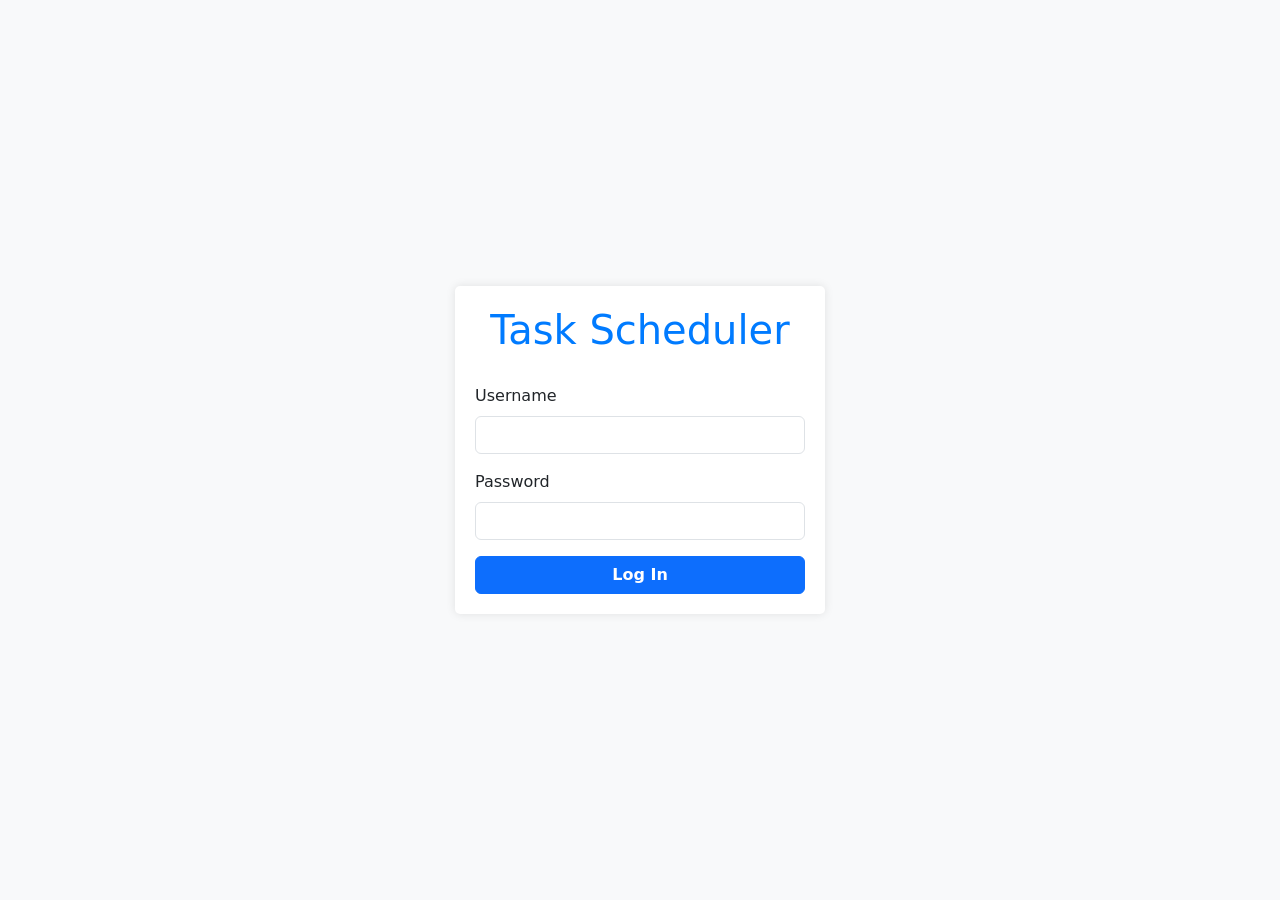
==== commit e55b7714: "更新 Java 代码" ====
--- a/static/index.html
+++ b/static/index.html
@@ -4,10 +4,10 @@
     <meta charset="UTF-8">
     <meta name="viewport" content="width=device-width, initial-scale=1.0">
     <title>Task Scheduler</title>
-    <link href="/css/bootstrap.min.css" rel="stylesheet">
-    <link href="/css/dag.css" rel="stylesheet">
-    <link href="/font/bootstrap-icons.css" rel="stylesheet">
-    <link href="/css/app.css" rel="stylesheet">
+    <link href="css/bootstrap.min.css" rel="stylesheet">
+    <link href="css/dag.css" rel="stylesheet">
+    <link href="font/bootstrap-icons.css" rel="stylesheet">
+    <link href="css/app.css" rel="stylesheet">
 </head>
 <body>
     <header class="navbar navbar-dark sticky-top bg-dark flex-md-nowrap p-0 shadow">
@@ -977,9 +977,10 @@
 						</div>
 						<div class="mb-3">
 							<label for="scheduler-cron-expression" class="form-label">Cron Expression</label>
-							<input type="text" class="form-control" id="scheduler-cron-expression" required>
+							<input type="text" class="form-control" id="scheduler-cron-expression" placeholder="0 0 2 L * ?" required>
 							<div class="form-text">Format: Seconds Minutes Hours DayOfMonth Month DayOfWeek</div>
 							<div class="form-text">Example: 0 0 12 * * ? (every day at 12:00)</div>
+							<div class="form-text">DayOfMonth supports <code>L</code> (last day of month) and <code>L-N</code> (N days before month end): <code>0 0 2 L * ?</code> = last day at 02:00, <code>0 0 2 L-4 * ?</code> = fifth-to-last day. Exactly one of DayOfMonth / DayOfWeek must be <code>?</code>.</div>
 						</div>
 						<div class="mb-3">
 							<label for="scheduler-enable-flag" class="form-label">Status</label>
@@ -1035,7 +1036,7 @@
 	
 	<!-- Monitor Tasks Modal -->
 	<div class="modal fade" id="monitor-tasks-modal" tabindex="-1" aria-labelledby="monitorTasksModalLabel" aria-hidden="true">
-		<div class="modal-dialog modal-xl">
+		<div class="modal-dialog modal-xl" style="max-width: 90%;">
 			<div class="modal-content">
 				<div class="modal-header">
 					<h5 class="modal-title" id="monitorTasksModalLabel">Tasks for Workflow Instance: <span id="monitor-instance-id-display"></span></h5>
@@ -1048,20 +1049,21 @@
 						<table class="table table-striped table-sm" id="monitor-tasks-table">
 							<thead>
 								<tr>
-									<th width="9%">Task ID</th>
-									<th width="13%">Task Name</th>
+									<th width="8%">Task ID</th>
+									<th width="12%">Task Name</th>
+									<th width="7%">Task Type</th>
 									<th width="13%">Start Time</th>
 									<th width="13%">End Time</th>
-									<th width="7%">Status</th>
-									<th width="6%">Error</th>
-									<th width="24%">Error Message</th>
-									<th width="15%">Actions</th>
+									<th width="6%">Status</th>
+									<th width="5%">Error</th>
+									<th width="23%">Error Message</th>
+									<th width="13%">Actions</th>
 								</tr>
 							</thead>
 							<tbody>
 								<!-- Task data will be loaded here -->
 								<tr>
-									<td colspan="8" class="text-center">Loading tasks...</td>
+									<td colspan="9" class="text-center">Loading tasks...</td>
 								</tr>
 							</tbody>
 						</table>
@@ -1377,26 +1379,26 @@
 	</div>
 
     <!-- Third-party libraries (unchanged) -->
-    <script src="/js/libs/jquery-3.6.0.min.js"></script>
-    <script src="/js/libs/bootstrap.bundle.min.js"></script>
-    <script src="/js/libs/chart.min.js"></script>
-    <script src="/js/libs/jsplumb.min.js"></script>
-    <script src="/js/libs/dagre.min.js"></script>
-    <script src="/js/libs/d3.v7.min.js"></script>
+    <script src="js/libs/jquery-3.6.0.min.js"></script>
+    <script src="js/libs/bootstrap.bundle.min.js"></script>
+    <script src="js/libs/chart.min.js"></script>
+    <script src="js/libs/jsplumb.min.js"></script>
+    <script src="js/libs/dagre.min.js"></script>
+    <script src="js/libs/d3.v7.min.js"></script>
 
     <!-- Refactored modules (load order matters) -->
-    <script src="/js/utils.js"></script>
-    <script src="/js/api.js"></script>
-    <script src="/js/dag.js"></script>
-    <script src="/js/dashboard.js"></script>
-    <script src="/js/workflow.js"></script>
-    <script src="/js/scheduler.js"></script>
-    <script src="/js/tasktype.js"></script>
-	<script src="/js/gantt.js"></script>
-    <script src="/js/monitoring.js"></script>
-    <script src="/js/lock.js"></script>
-    <script src="/js/users.js"></script>
-    <script src="/js/app.js"></script>
+    <script src="js/utils.js"></script>
+    <script src="js/api.js"></script>
+    <script src="js/dag.js"></script>
+    <script src="js/dashboard.js"></script>
+    <script src="js/workflow.js"></script>
+    <script src="js/scheduler.js"></script>
+    <script src="js/tasktype.js"></script>
+	<script src="js/gantt.js"></script>
+    <script src="js/monitoring.js"></script>
+    <script src="js/lock.js"></script>
+    <script src="js/users.js"></script>
+    <script src="js/app.js"></script>
 
 	<!-- Import Result Modal -->
 	<div class="modal fade" id="import-result-modal" tabindex="-1" aria-labelledby="importResultModalLabel" aria-hidden="true">
--- a/static/css/dag.css
+++ b/static/css/dag.css
@@ -0,0 +1,222 @@
+/*
+ * dag.css - Unified DAG Styles
+ * Covers both Workflow DAG (rectangular nodes) and Monitor DAG (circular nodes)
+ */
+
+/* ── Workflow DAG: Rectangular task nodes ───────────────────── */
+
+.task-node {
+    width: 160px;
+    box-shadow: 0 2px 5px rgba(0,0,0,.1);
+    border-radius: 4px;
+    overflow: hidden;
+    z-index: 20;
+}
+.task-node:hover { box-shadow: 0 4px 8px rgba(0,0,0,.15); }
+.task-node .card-header {
+    padding: 4px 8px;
+    font-weight: bold;
+    position: relative;
+}
+.task-node .card-header .remove-task-btn {
+    position: absolute;
+    top: 2px; right: 2px;
+    font-size: .6rem;
+    width: 14px; height: 14px;
+    padding: 0; opacity: .7;
+}
+.task-node .card-header .remove-task-btn:hover { opacity: 1; }
+.task-node .card-body { padding: 4px 8px; font-size: .8rem; }
+
+/* ── jsPlumb connectors ─────────────────────────────────────── */
+
+#dag-canvas .jtk-endpoint { z-index: 10; }
+#dag-canvas .jtk-connector { z-index: 9; }
+#dag-canvas .jtk-overlay  { z-index: 11; }
+.jtk-drag-active { outline: 2px dashed #6c757d; }
+.jtk-drag-hover  { outline: 2px solid  #0d6efd; }
+
+/* ── Drag-and-drop ──────────────────────────────────────────── */
+
+.dragHover { border: 2px dashed #0d6efd !important; background-color: rgba(13,110,253,.1) !important; }
+#task-list .task-item { cursor: grab; transition: background-color .2s ease; }
+#task-list .task-item:active { cursor: grabbing; }
+#task-list .task-item:hover  { background-color: #f8f9fa; }
+
+/* ── Task color indicator (left panel list) ─────────────────── */
+
+.task-color-indicator {
+    width: 10px; height: 35px;
+    border-radius: 3px; flex-shrink: 0;
+}
+.task-item.text-muted .task-color-indicator { opacity: .5; }
+
+/* ── Workflow DAG Canvas ────────────────────────────────────── */
+
+#dag-canvas {
+    background-image:
+        linear-gradient(rgba(220,220,220,.1) 1px, transparent 1px),
+        linear-gradient(90deg, rgba(220,220,220,.1) 1px, transparent 1px);
+    background-size: 20px 20px;
+    background-position: -1px -1px;
+    transition: background-color .3s ease;
+    overflow-x: auto;
+    min-height: 600px;
+    min-width: 1000px;
+    position: relative;
+}
+#dag-canvas:empty {
+    display: flex;
+    justify-content: center;
+    align-items: center;
+    color: #6c757d;
+}
+
+/* ── Loading indicator ──────────────────────────────────────── */
+
+.dag-loading {
+    display: flex;
+    flex-direction: column;
+    justify-content: center;
+    align-items: center;
+    height: 100%;
+    color: #6c757d;
+}
+
+/* ── Sidebar & canvas responsive ────────────────────────────── */
+
+.task-sidebar { transition: width .3s ease; }
+.canvas-container { transition: width .3s ease; }
+
+@media (max-width: 992px) {
+    .task-sidebar   { width: 35%; }
+    .canvas-container { width: 65%; }
+}
+@media (max-width: 767.98px) {
+    .task-sidebar   { width: 100%; margin-bottom: 1rem; }
+    .canvas-container { width: 100%; }
+    #dag-canvas { height: 400px !important; }
+}
+
+/* ── Monitor DAG: Circular nodes (D3, used in dagviewer.html) ─ */
+
+.node-waiting   { fill: #9E9E9E; }
+.node-completed { fill: #4CAF50; }
+.node-error     { fill: #F44336; }
+.node-timeout   { fill: #FF9800; }
+.node-skipped   { fill: #9C27B0; }
+.node-canceled  { fill: #FFEB3B; }
+
+/* Running node pulses */
+@keyframes dag-pulse {
+    0%   { transform: scale(1);   }
+    50%  { transform: scale(1.3); }
+    100% { transform: scale(1);   }
+}
+.node-running {
+    fill: #2196F3;
+    animation: dag-pulse 1.5s infinite;
+}
+
+/* Edge lines */
+.link {
+    stroke: #999;
+    stroke-width: 2px;
+    stroke-opacity: .6;
+    fill: none;
+}
+.link.link-completed {
+    stroke: #4CAF50;
+    stroke-width: 3px;
+}
+
+/* Node label */
+.node-text {
+    font-size: 18px;
+    font-weight: 500;
+    fill: #222;
+    text-anchor: middle;
+}
+
+/* Runtime duration inside the circle (MM:SS), fill set in JS by status */
+.node-duration {
+    font-family: Arial, sans-serif;
+    font-size: 13px;
+    font-weight: 600;
+    text-anchor: middle;
+    pointer-events: none;
+    user-select: none;
+}
+
+/* Task type below the circle: fill/font-weight are set in JS (task color,
+   bold for WORKFLOW). White outline keeps light task colors readable. */
+.node-type {
+    font-family: Arial, sans-serif;
+    font-size: 12px;
+    text-anchor: middle;
+    pointer-events: none;
+    user-select: none;
+    stroke: #fff;
+    stroke-width: 2px;
+    stroke-linejoin: round;
+    paint-order: stroke;
+}
+
+/* Current workflow instance / sub-workflow level (dagviewer.html) */
+#dag-breadcrumb {
+    position: fixed;
+    top: 8px;
+    left: 12px;
+    z-index: 8000;
+    max-width: calc(100vw - 200px);
+    padding: 5px 10px;
+    background: rgba(255, 255, 255, .92);
+    border: 1px solid #ddd;
+    border-radius: 4px;
+    font-family: Arial, sans-serif;
+    font-size: 15px;
+    color: #555;
+    white-space: nowrap;
+    overflow: hidden;
+    text-overflow: ellipsis;
+    pointer-events: none;
+    user-select: none;
+}
+
+/* Tooltip */
+.dag-tooltip {
+    position: absolute;
+    background: rgba(255, 255, 255, .7);
+    color: rgba(0, 0, 0, .65);
+    border: 1px solid rgba(204, 204, 204, .5);
+    padding: 8px 10px;
+    border-radius: 5px;
+    font-family: Arial, sans-serif;
+    font-size: 12px;
+    line-height: 1.45;
+    pointer-events: none;
+    opacity: 0;
+    z-index: 100;
+    box-shadow: 0 2px 5px rgba(0,0,0,.15);
+}
+
+/* Legend (Monitor DAG) */
+.dag-legend {
+    position: absolute;
+    top: 10px; right: 10px;
+    background: white;
+    border: 1px solid #ccc;
+    padding: 10px;
+    border-radius: 5px;
+    z-index: 50;
+}
+.dag-legend-item {
+    display: flex;
+    align-items: center;
+    margin-bottom: 5px;
+}
+.dag-legend-color {
+    width: 15px; height: 15px;
+    margin-right: 5px;
+    border-radius: 3px;
+}
--- a/static/css/app.css
+++ b/static/css/app.css
@@ -0,0 +1,236 @@
+body {
+    font-size: 0.875rem;
+}
+.feather {
+    width: 16px;
+    height: 16px;
+}
+.sidebar {
+    position: fixed;
+    top: 0;
+    bottom: 0;
+    left: 0;
+    z-index: 100;
+    padding: 48px 0 0;
+    box-shadow: inset -1px 0 0 rgba(0, 0, 0, .1);
+    background-color: #f8f9fa;
+    width: 10%;
+}
+.sidebar-sticky {
+    height: calc(100vh - 48px);
+    overflow-x: hidden;
+    overflow-y: auto;
+}
+.sidebar .nav-link {
+    font-weight: 500;
+    color: #333;
+    padding: 0.5rem 1rem;
+}
+.sidebar .nav-link .bi {
+    margin-right: 4px;
+    color: #727272;
+}
+.sidebar .nav-link.active {
+    color: #2470dc;
+}
+.sidebar .nav-link:hover .bi,
+.sidebar .nav-link.active .bi {
+    color: inherit;
+}
+.sidebar-heading {
+    font-size: .75rem;
+    text-transform: uppercase;
+}
+.navbar-brand {
+    padding-top: .75rem;
+    padding-bottom: .75rem;
+    background-color: rgba(0, 0, 0, .25);
+    box-shadow: inset -1px 0 0 rgba(0, 0, 0, .25);
+}
+.navbar .navbar-toggler {
+    top: .25rem;
+    right: 1rem;
+}
+.main-content {
+    padding-top: 1.5rem;
+    margin-left: 10%;
+    width: calc(100% - 10%);
+}
+.card {
+    margin-bottom: 1.5rem;
+}
+.stat-card {
+    text-align: center;
+    padding: 1rem;
+}
+.stat-card .number {
+    font-size: 2rem;
+    font-weight: bold;
+    color: #0d6efd;
+}
+.stat-card .title {
+    color: #6c757d;
+    font-size: 0.9rem;
+}
+.content-area {
+    display: none;
+}
+.content-area.active {
+    display: block;
+}
+.user-info {
+    margin-right: 15px;
+    color: white;
+}
+.sort-icon {
+    display: inline-block;
+    width: 0;
+    height: 0;
+    margin-left: 5px;
+    vertical-align: middle;
+    cursor: pointer;
+}
+.sort-icon.none {
+    border-left: 5px solid transparent;
+    border-right: 5px solid transparent;
+    border-bottom: 5px solid #ccc;
+    border-top: 5px solid #ccc;
+    height: 4px;
+    margin-bottom: 2px;
+}
+.sort-icon.asc {
+    border-left: 5px solid transparent;
+    border-right: 5px solid transparent;
+    border-bottom: 8px solid #333;
+}
+.sort-icon.desc {
+    border-left: 5px solid transparent;
+    border-right: 5px solid transparent;
+    border-top: 8px solid #333;
+}
+.th-content {
+    cursor: pointer;
+}
+.th-content:hover {
+    text-decoration: underline;
+}
+.json-editor {
+    font-family: monospace;
+    white-space: pre;
+    overflow-x: auto;
+    resize: vertical;
+    min-height: 100px;
+}
+.is-invalid {
+    border-color: #dc3545;
+    padding-right: calc(1.5em + 0.75rem);
+    background-image: url("data:image/svg+xml,%3csvg xmlns='http://www.w3.org/2000/svg' viewBox='0 0 12 12' width='12' height='12' fill='none' stroke='%23dc3545'%3e%3ccircle cx='6' cy='6' r='4.5'/%3e%3cpath stroke-linejoin='round' d='M5.8 3.6h.4L6 6.5z'/%3e%3ccircle cx='6' cy='8.2' r='.6' fill='%23dc3545' stroke='none'/%3e%3c/svg%3e");
+    background-repeat: no-repeat;
+    background-position: right calc(0.375em + 0.1875rem) center;
+    background-size: calc(0.75em + 0.375rem) calc(0.75em + 0.375rem);
+}
+.custom-width-modal .modal-dialog {
+    max-width: 900px;
+    width: 90%;
+}
+
+#task-definition-modal .modal-dialog {
+    max-width: 72vw;
+}
+#task-table th:last-child,
+#task-table tbody td:last-child:not([colspan]) {
+    width: 96px;
+    min-width: 96px;
+    white-space: nowrap;
+    text-align: center;
+}
+#task-parameters {
+    font-family: 'Courier New', monospace;
+    font-size: 0.875rem;
+    line-height: 1.5;
+    tab-size: 2;
+    white-space: pre;
+}
+#param-help {
+    color: #6c757d;
+    font-style: italic;
+}
+.param-loading {
+    opacity: 0.6;
+    font-style: italic;
+}
+#failed-count {
+    color: red;
+}
+.error-message-cell {
+    max-width: 600px;
+    height: 50px;
+    min-height: 50px;
+    overflow-y: auto;
+    white-space: pre-wrap;
+    word-break: break-word;
+    font-size: 0.85rem;
+    line-height: 1.3;
+    padding: 4px 8px;
+    background-color: #f8f9fa;
+    border-radius: 3px;
+    display: block;
+}
+.log-entry {
+    border-bottom: 1px solid #eee;
+    padding-bottom: 8px;
+}
+.log-entry:last-child {
+    border-bottom: none;
+}
+.log-message {
+    white-space: pre-wrap;
+    word-break: break-word;
+    font-family: monospace;
+    font-size: 0.9em;
+}
+.log-container {
+    border: 1px solid #ddd;
+    max-height: 300px;
+    overflow-y: auto;
+}
+.tab-content {
+    max-height: 60vh;
+    overflow-y: auto;
+}
+#task-details-modal .modal-content {
+    height: 70vh; 
+}
+#task-details-logs {
+    flex: 1;
+    min-height: 150px;
+}
+.log-list {
+    background: white;
+    padding: 10px;
+    border-radius: 4px;
+}
+.log-item {
+    padding: 8px;
+    border-bottom: 1px solid #eee;
+}
+.log-item:last-child {
+    border-bottom: none;
+}
+.log-message {
+    white-space: pre-wrap;
+    word-break: break-word;
+}
+.fixed-height-card {
+    height: 270px !important;
+    overflow: hidden;
+}
+.chart-container {
+    width: 100%;
+    height: calc(100% - 56px);
+    position: relative;
+    padding: 10px;
+}
+.card-header .badge {
+    font-size: 0.75rem;
+}
